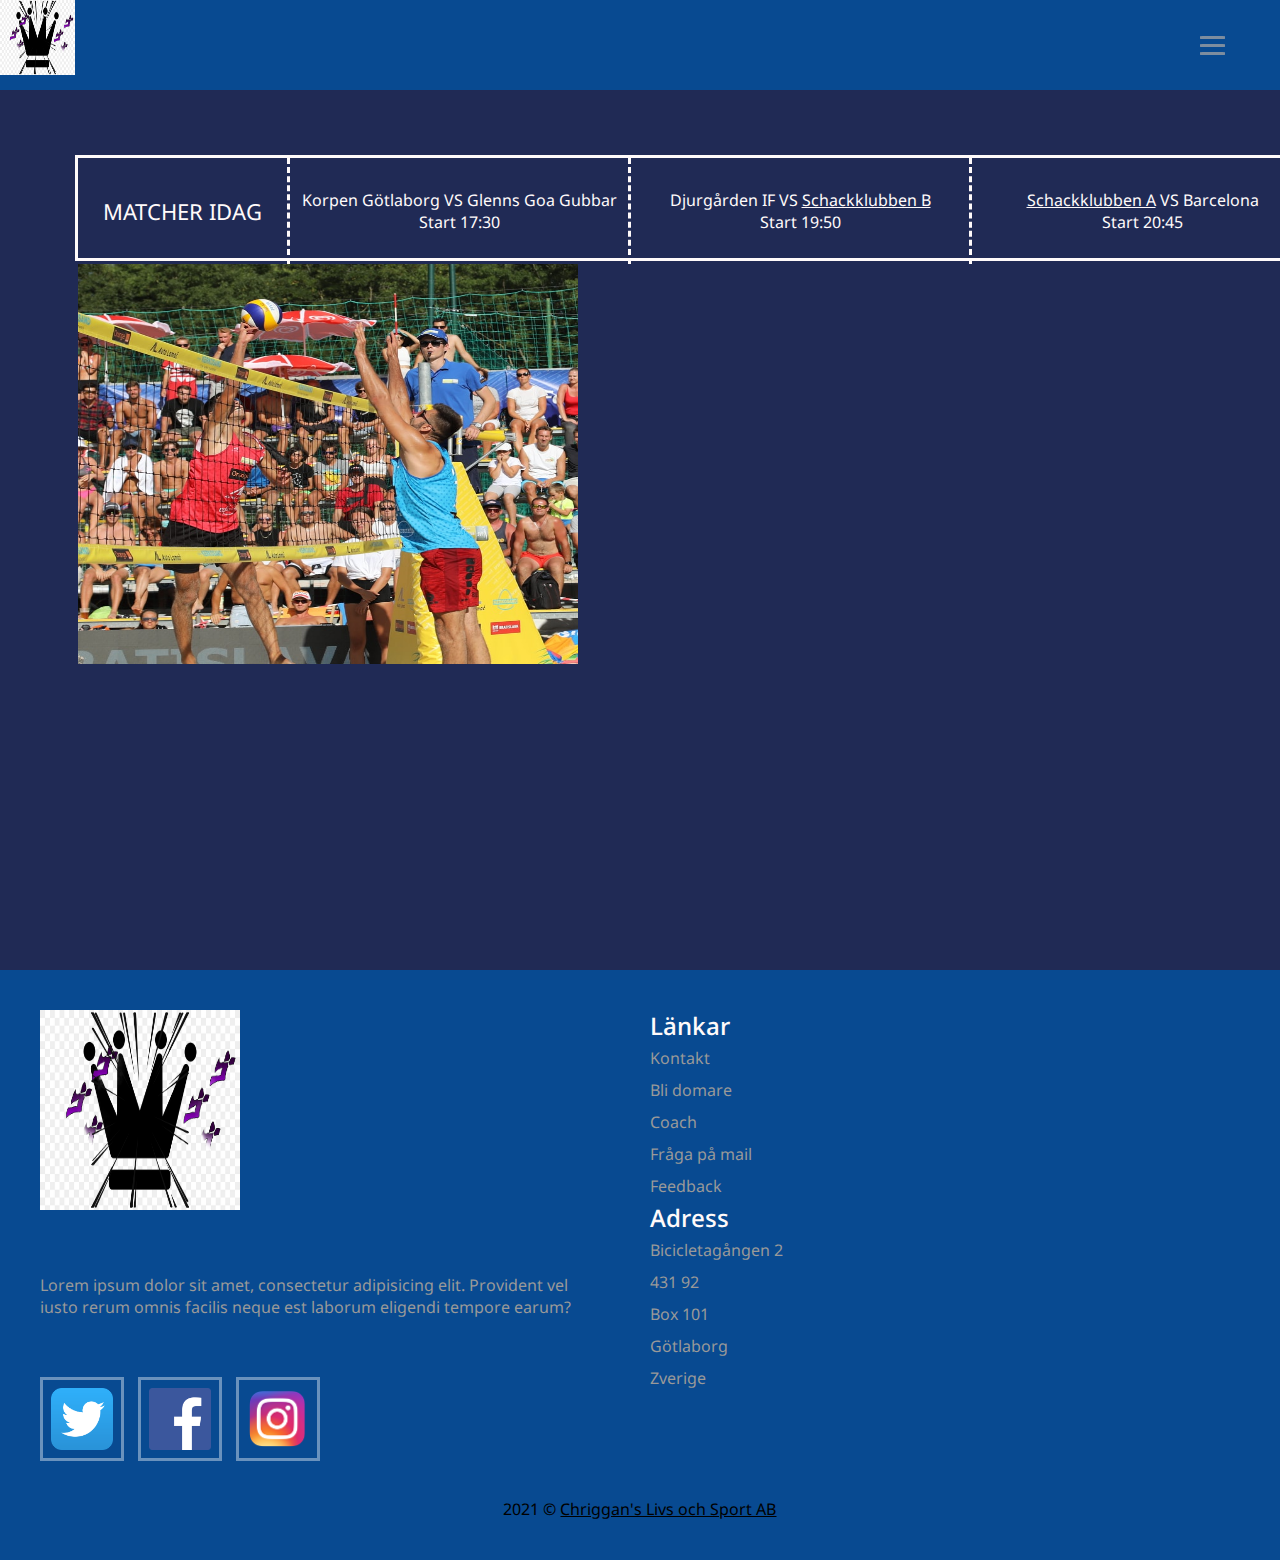
==== index.html @ c54f1f02 "En av de sista pusharna, lite kvar unfinished, men bättre med progress än inget" ====
<!--todo-->

<!DOCTYPE html>
<html lang="en">

<head>
    <meta charset="UTF-8">
    <meta http-equiv="X-UA-Compatible" content="IE=edge">
    <meta name="viewport" content="width=device-width, initial-scale=1.0">
    <link rel="shortcut icon" href="img/logo_schackklubben.png" type="image/x-icon">
    <link rel="stylesheet" href="css/style.css">
    <title>Schackklubben Volleyboll</title>
</head>

<body>

    <div class="gridwrapper-index">

        <header>
            <a href="index.html" alt="Schackklubbens logga"><img src="img/logo_schackklubben.png"></a>
        </header>

        <nav>

            <ul class="nav-links">
                <li><a href="apply.html">Ansök till Schackklubben</a></li>
                <li><a href="merch.html">Merchandise</a></li>
                <li><a href="supporter.html">Supporter</a></li>
                <li><a href="about.html">Om oss</a></li>
            </ul>

            <div class="burger">
                <div class="line-1"></div>
                <div class="line-2"></div>
                <div class="line-3"></div>
            </div>

        </nav>

        <main class="content-hero">
                <!-- Förbättringsförslag här är att kunna switcha "MATCHER IDAG" till "MATCH(ER) LIVE"-->
        
            <div class="div-splitter">
                
                <div class="livestatus">MATCHER IDAG</div>

            
                <div class="games" id="g1">
                    <p>Korpen Götlaborg VS Glenns Goa Gubbar</p>
                    <p>Start 17:30</p>
                </div>

                <div class="games" id="g2">
                    <p>Djurgården IF VS <u>Schackklubben B</u></p>
                    <p>Start 19:50</p>
                </div>

                <div class="games" id="g3">
                    <p><u>Schackklubben A</u> VS Barcelona</p>
                    <p>Start 20:45</p>
                </div>

                <div>
                    <img src="img/volleyball-picture.jpg" alt="">
                </div>

            </div>

            <div>
                <h1>Schackklubben - Real Madrid 3-0</h1>
                <h2 class="coach-comment"><a href="#">Andersson om segern</a></h2>
            </div>

        </main>

        <footer>

            <div class="footer-left">
                <img src="img/logo_schackklubben.png" alt="Bild på logga">
                <p>Lorem ipsum dolor sit amet, consectetur adipisicing elit. Provident vel iusto rerum omnis facilis
                    neque est laborum eligendi tempore earum?</p>
                <div class="socials">
                    <a href="#"><img src="img/twitter-logo.png" alt="Bildlänk till organisationens twitter"
                            class="fa fa-twitter"></a>
                    <a href="#"><img src="img/facebook-logo.png" alt="Bildlänk till organisationens facebook"
                            class="fa fa-facebook"></a>
                    <a href="#"><img src="img/instagram-logo.png" alt="Bildlänk till organisationens instagram"
                            class="fa fa-instagram"></a>
                </div>
            </div>

            <ul class="footer-right">
                <li>

                    <h2>Länkar</h2>

                    <ul class="box">
                        <li><a href="#">Kontakt</a></li>
                        <li><a href="#">Bli domare</a></li>
                        <li><a href="#">Coach</a></li>
                        <li><a href="#">Fråga på mail</a></li>
                        <li><a href="#">Feedback</a></li>
                    </ul>


                    <h2>Adress</h2>

                    <ul class="box">
                        <li><a href="#">Bicicletagången 2</a></li>
                        <li><a href="#">431 92</a></li>
                        <li><a href="#">Box 101</a></li>
                        <li><a href="#">Götlaborg</a></li>
                        <li><a href="#">Zverige</a></li>
                    </ul>
                </li>
            </ul>

            <div class="footer-bottom">
                <p>2021 &#169; <u>Chriggan's Livs och Sport AB</p></u>
            </div>

        </footer>

    </div>

    <script src="js/script.js"></script>

</body>

</html>
---- css/style.css ----
@import url('https://fonts.googleapis.com/css2?family=Noto+Sans&display=swap');

* {
    margin: 0;
    padding: 0;
    box-sizing: border-box;
    font-family: 'Noto Sans', sans-serif;
}

body{
    background: rgba(28, 38, 82, 0.979);
    z-index: 2;
    color: snow;
}


a {
    text-decoration: none;
    color: black;
}


ul {
    list-style: none;
}

li {
    list-style: none;
}

.supporter-info{
    padding-top: 50px;
    padding: 10px;
    margin: 10px;
    margin-left: 80px;
}

.supporter-info p{
    font-size: 14px;
}

main{
    grid-area: mn;
}

main img {
    width: 500px;
    height: 400px;
}

.gridwrapper-index {
    display: grid;
    height: 1560px;
    width: 100%;
    grid-template-columns: 1fr 1fr 1fr;
    grid-template-rows: 10vh 3fr 0.5fr;
    grid-template-areas: 
    "he nv nv"
    "mn mn mn"
    "fo fo fo"
    ;
}

.gridwrapper-apply {
    display: grid;
    height: 1660px;
    width: 100%;
    grid-template-columns: 1fr 3fr 1fr;
    grid-template-rows: 10vh 3fr 0.5fr;
    grid-template-areas: 
    "he nv nv"
    "mn mn mn"
    "fo fo fo"
    ;
}

.gridwrapper-supporter {
    display: grid;
    height: 1800px;
    width: 100%;
    grid-template-columns: 1fr 1.5fr 312px;
    grid-template-rows: 10vh 3fr 3fr 1fr;
    grid-template-areas: 
    "he nv nv"
    "mn se as"
    "mn se as"
    "fo fo fo"
    ;
}

.gridwrapper-merch {
    display: grid;
    height: 1790px;
    width: 100%;
    grid-template-columns: 1fr 3fr 1fr;
    grid-template-rows: 10vh 2fr 0.5fr;
    grid-template-areas: 
    "he nv nv"
    "at at at"
    "fo fo fo"
    ;
}

.gridwrapper-about {
    display: grid;
    height: 1300px;
    width: 100%;
    grid-template-columns: 1fr 3fr;
    grid-template-rows: 10vh 3fr 1fr;
    grid-template-areas: 
    "he nv nv"
    "se se se"
    "fo fo fo"
    ;
}

header {
    background: #084a91;
    grid-area: he;
}

header a img{
    display: flex;
    justify-content: center;
    align-items: center;
    width: 75px;
    height: 75px;
    top: 150px;
}

nav {
    background: #084a91;
    grid-area: nv;
    display: flex;
    justify-content: flex-end;
    align-items: center;
    height: 10vh;
}

section {
    grid-area: se;
}

aside {
    background: goldenrod;
    grid-area: as;

}


article { 
    background: rgba(0, 191, 255, 0.226);
    grid-area: at;
}

footer {
    background: #084a91;
    grid-area: fo;
    padding: 40px;
    display: flex;
    flex-flow: row wrap;
}

footer > *{
    flex: 1 100%;
}

.footer-left {
    margin-right: 1.25em;
    margin-bottom: 2em;
}

.footer-left > *{
    color: #999;
}

.footer-left img{
    height: 200px; 
    width: 200px;
}

.footer-left p{
    padding: 10%;
    padding-left: 0;
}

.footer-left .fa{
    width: 84px;
    height: 84px;
    border-style: solid;
    border-color: rgba(255, 255, 255, 0.4);
    padding: 8px;
}

#section-split{
    display: grid;
    grid-template-columns: 1.5fr 3fr;
    grid-template-rows: 1fr;
    grid-template-areas: 
    "cp cs"
    ;
}

.content-primary img{
    width: 400px;
    height: 300px;
}

.content-primary-about{
    margin: 30px;
    margin-right: 100px;
    grid-area: cp;
}

.content-primary-about > p{
    margin-top: 12px;
}



.content-secondary-about{
    margin: 30px;
    grid-area: cs;
}

.content-secondary-about img {
    margin: 30px 1em;
    padding-left: -1em;
    width: 500px;
    height: 281px;
}

.content-secondary-about > p{
    margin-top: 12px;
}

.content-secondary{
    display: flex;
    flex-direction: column;
    margin-left: 15px;
    background: rgb(45, 99, 199);
    right: 720px;
    align-items: center;
    justify-content: space-around;
    text-align: center;
    font-weight: bold;
}

.content-secondary img{
    width: 220px;
    height: 220px;
}


.box a {
    color: #999;
}

footer li{
    line-height: 2em;
}

.socials a{
    display: inline-block;
    margin-right: 10px;
}

.at-wrapper{
    display: grid;
    margin: 50px 100px;
    grid-template-columns: 1fr 1fr 1fr;
    grid-template-rows: 1fr 1fr;
    grid-template-areas: 
    "m1 m2 m3"
    "m4 m5 m6"
    ;
    
}

.merch-product img{
    width: 200px;
    height: 200px;
}

.merch-product{
    display: flex;
    justify-content: space-around;
    align-items: center;
    text-align: center;
}

.mp1{
    grid-area: m1;
}

.mp2{
    grid-area: m2;
}

.mp3{
    grid-area: m3;
}

.mp4{
    grid-area: m4;
}

.mp5{
    grid-area: m5;
}

.mp6{
    grid-area: m6;
}

.footer-links a{
    color: #101001;
}

.footer-right li h2{
    font-weight: 525;
    padding-left: 0;
}

.footer-bottom{
    text-align: center;
    color: black;
    padding-bottom: 0;
}

footer ul{
    padding-left: 0;
}

.footer-right{
    flex: 1 0;
    flex: row wrap;
}

.footer-right > *{
    flex: 2 0px;
}

.footer-left{
    flex: 1 0px;
}








@media screen and (max-width: 768px) {


/* Fyll i mobilspecifik design här */

    .footer-right{
        flex: 1 0;
    }

    .footer-left{
        flex: 1 0px;
    }

    .footer-right > *{
        flex: 2 0px;
    }

    .supporter-info{
        margin-left: 20px;
    }

    .gridwrapper-supporter {
        display: grid;
        height: 1750px;
        width: 100%;
        grid-template-columns: 1fr 2fr;
        grid-template-rows: 10vh 3fr 3fr 1fr;
        grid-template-areas: 
        "he nv"
        "mn mn"
        "se se"
        "as as"
        "fo fo"
        ;
    }

    .gridwrapper-merch {
        display: grid;
        height: 1780px;
        width: 100%;
        grid-template-columns: 2fr 2fr;
        grid-template-rows: 10vh 3fr 0.5fr;
        grid-template-areas: 
        "he nv"
        "at at"
        "fo fo"
        ;
    }

    .gridwrapper-index {
        display: grid;
        height: 1780px;
        width: 100%;
        grid-template-columns: 2fr 2fr;
        grid-template-rows: 10vh 3fr 0.5fr;
        grid-template-areas: 
        "he nv"
        "mn mn"
        "fo fo"
        ;
    }

    .livestatus{
        width: 128px;
        height: 64px;
    }

    .gridwrapper-about {
        display: grid;
        height: 1300px;
        width: 100%;
        grid-template-columns: 1fr 3fr;
        grid-template-rows: 10vh 3fr 1fr;
        grid-template-areas: 
        "he nv"
        "se se"
        "fo fo"
        ;
    }

    .div-splitter{
        display: flex;
        flex-direction: column;
        border-style: solid;
        width: 212px;
        height: 500px;
        grid-template-columns: 106px;
        grid-template-rows: 212px 1fr 1fr 1fr;
        grid-template-areas: 
        "lv"
        "g1"
        "g2"
        "g3"
        ;
    }

    .games{
        display: block;
    }

    #section-split{
        display: grid;
        grid-template-columns: 1fr;
        grid-template-rows: 1.5 3fr;
        grid-template-areas: 
        "cp"
        "cs"
        ;
    }
    
    

    
    .at-wrapper{
        display: grid;
        margin: 12px 20px;
        grid-template-columns: 1fr 1fr 1fr;
        grid-template-rows: 1fr 1fr;
        grid-template-areas: 
        "m1 m2"
        "m3 m4"
        "m5 m6"
        ;
    }

    .nav-links {
        text-align: center;
    }
        
    .nav-links > * > *{
        font-size: 48px;
    }

    .merch-product img{
        width: 130px;
        height: 130px;
    }

    .content-secondary{
        margin-left: 0;
        padding-top: 30px;
    }

    .content-secondary img{
        width: 150px;
        height: 150px;
    }

    .content-secondary-about img{
        width: 300px;
        height: 175px;
    }
    

}


/* För burger */

.nav-active {
    transform: translateY(100vh);
}

.nav-links {
    display: flex;
    flex-direction: column;
    height: 100vh;
    width: 100%;
    position: fixed;
    right: 0px;
    top: -100vh;
    justify-content: space-around;
    align-items: center;
    transition: all 0.375s;
    border-style: solid;
    background-color: rgba(43, 43, 39, 0.89);
}

.nav-links > * > *{
    color: rgba(189, 188, 178, 0.87);
    text-decoration: none;
    font-size: 48px;
    letter-spacing: 0.4px;
    font-weight: bold;
}

.nav-links a:hover {
    background-color: rgb(13, 29, 34);
    color: rgba(14, 155, 61, 0.849);
    text-decoration: none;   
}

.burger{
    margin-right: 50px;
}

.burger:hover{
    cursor: pointer;
}

.burger div {
    background-color: rgba(172, 168, 165, 0.712);
    height: 3px;
    width: 25px;
    margin: 5px;
    border-radius: 10%;
    transition: all 0.75s;
}

.toggle .line-1 {
    transform: rotate(-45deg) translate(-5px, 6px);
}

.toggle .line-2 {
    opacity: 0;
}

.toggle .line-3 {
    transform: rotate(45deg) translate(-5px, -6px);
}

/* burger klar */

.div-splitter{
    display: grid;
    border-style: solid;
    margin: 2.5em 50px;
    width: 1241px;
    height: 106px;
    grid-template-columns: 212px 1fr 1fr 1fr;
    grid-template-rows: 106px;
    grid-template-areas: 
    "lv g1 g2 g3"
    ;
    
}

.livestatus{
    display: flex;
    font-size: 22px;
    width: 212px;
    height: 106px;
    text-align: center;
    align-items: center;
    justify-content: center;
    border-right-style: dashed;
    grid-area: lv;
}

.games{
    display: flex;
    flex-direction: column;
    font-size: 16px;
    text-align: center;
    align-items: center;
    justify-content: center;
    border-right-style: dashed;
}

#g1{
    grid-area: g1;
}

#g2{
    grid-area: g2;
}

#g3{
    border-right-style: none;
    grid-area: g3;
}

.content-hero{
    display: grid;
    padding: 25px 0;
    margin: 0 25px;
    width: 100%;
    height: 800px;
    grid-template-columns: 4fr 1fr;
    grid-template-rows: 1fr 2fr 1fr 1fr;
    grid-template-areas: 
    "lv gm"
    "mn mn"
    "st st"
    ;

}

.coach-comment{
    padding: 12px 25px;
    border-style: dotted;
}

.coach-comment:hover{
    background-color:rgba(14, 155, 61, 0.849);
    color:  rgb(13, 29, 34);
    cursor: pointer;
}



.bordered{
    border-style: solid;
    font-size: 24px;
    font-weight: bold;
    padding: 50px 20px;
    margin-top: 80px;
}
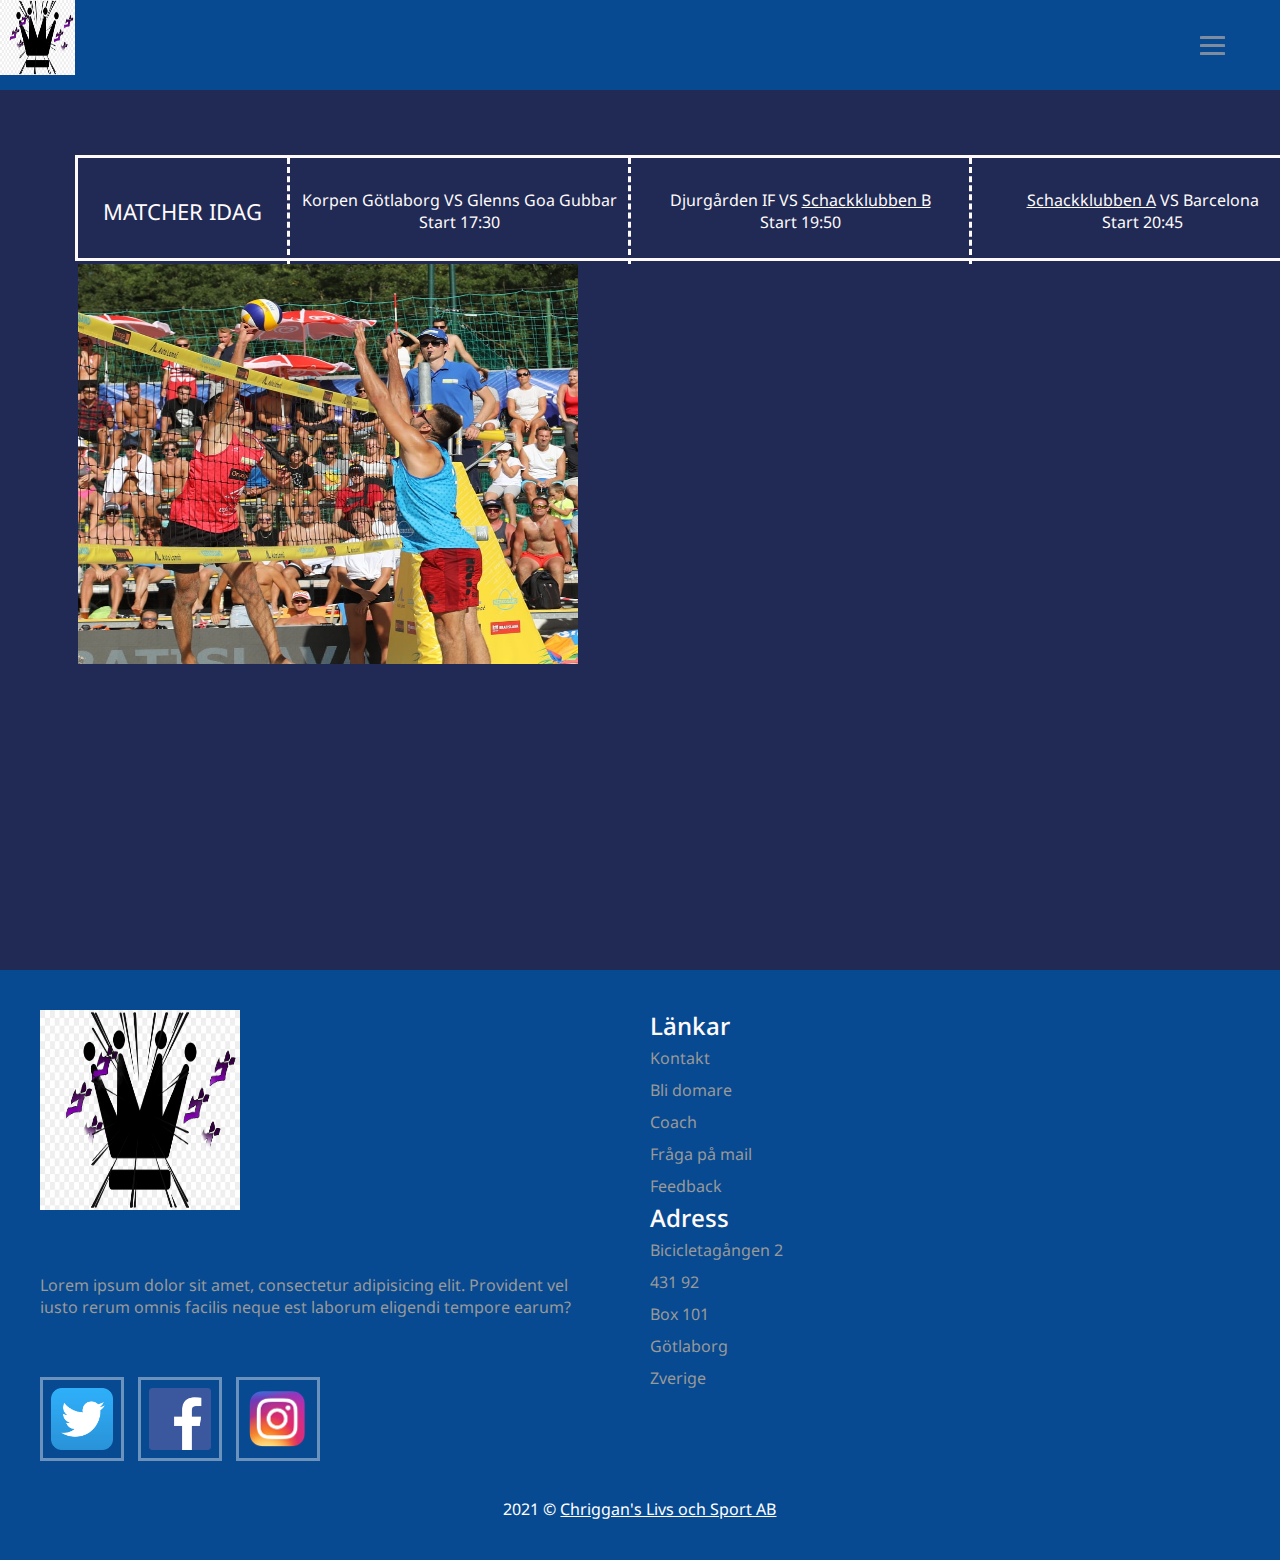
==== commit 8db4ff7f: "en push med småfix" ====
--- a/index.html
+++ b/index.html
@@ -17,7 +17,7 @@
     <div class="gridwrapper-index">
 
         <header>
-            <a href="index.html" alt="Schackklubbens logga"><img src="img/logo_schackklubben.png"></a>
+            <a href="index.html"><img src="img/logo_schackklubben.png" alt="Schackklubbens logga"></a>
         </header>
 
         <nav>
--- a/css/style.css
+++ b/css/style.css
@@ -48,6 +48,17 @@
     height: 400px;
 }
 
+.applybox {
+    color: rgba(255, 255, 255, 0.8);
+    margin: 50px;
+    margin-top: -80px;
+}
+
+.applybox:hover {
+    background-color: rgb(13, 29, 34);
+    color: rgba(123, 255, 71, 0.849);
+}
+
 .gridwrapper-index {
     display: grid;
     height: 1560px;
@@ -70,6 +81,7 @@
     grid-template-areas: 
     "he nv nv"
     "mn mn mn"
+    "se se se"
     "fo fo fo"
     ;
 }
@@ -324,8 +336,12 @@
 
 .footer-bottom{
     text-align: center;
-    color: black;
+    color: white;
     padding-bottom: 0;
+}
+
+.underline{
+    text-decoration: underline;
 }
 
 footer ul{
@@ -377,7 +393,7 @@
         display: grid;
         height: 1750px;
         width: 100%;
-        grid-template-columns: 1fr 2fr;
+        grid-template-columns: 2fr 2fr;
         grid-template-rows: 10vh 3fr 3fr 1fr;
         grid-template-areas: 
         "he nv"
@@ -413,6 +429,28 @@
         "fo fo"
         ;
     }
+
+    .gridwrapper-apply {
+        display: grid;
+        height: 1660px;
+        width: 100%;
+        grid-template-columns: 2fr 2fr;
+        grid-template-rows: 10vh 900px 250px 2fr;
+        grid-template-areas: 
+        "he nv"
+        "mn mn"
+        "se se"
+        "fo fo"
+        ;
+    }
+
+    .gridwrapper-apply main > img {
+
+        width: 192px;
+        height: 192px;
+
+    }
+    
 
     .livestatus{
         width: 128px;
@@ -655,8 +693,10 @@
 
 .bordered{
     border-style: solid;
+    border-radius: 40px;
     font-size: 24px;
     font-weight: bold;
     padding: 50px 20px;
     margin-top: 80px;
-}+}
+
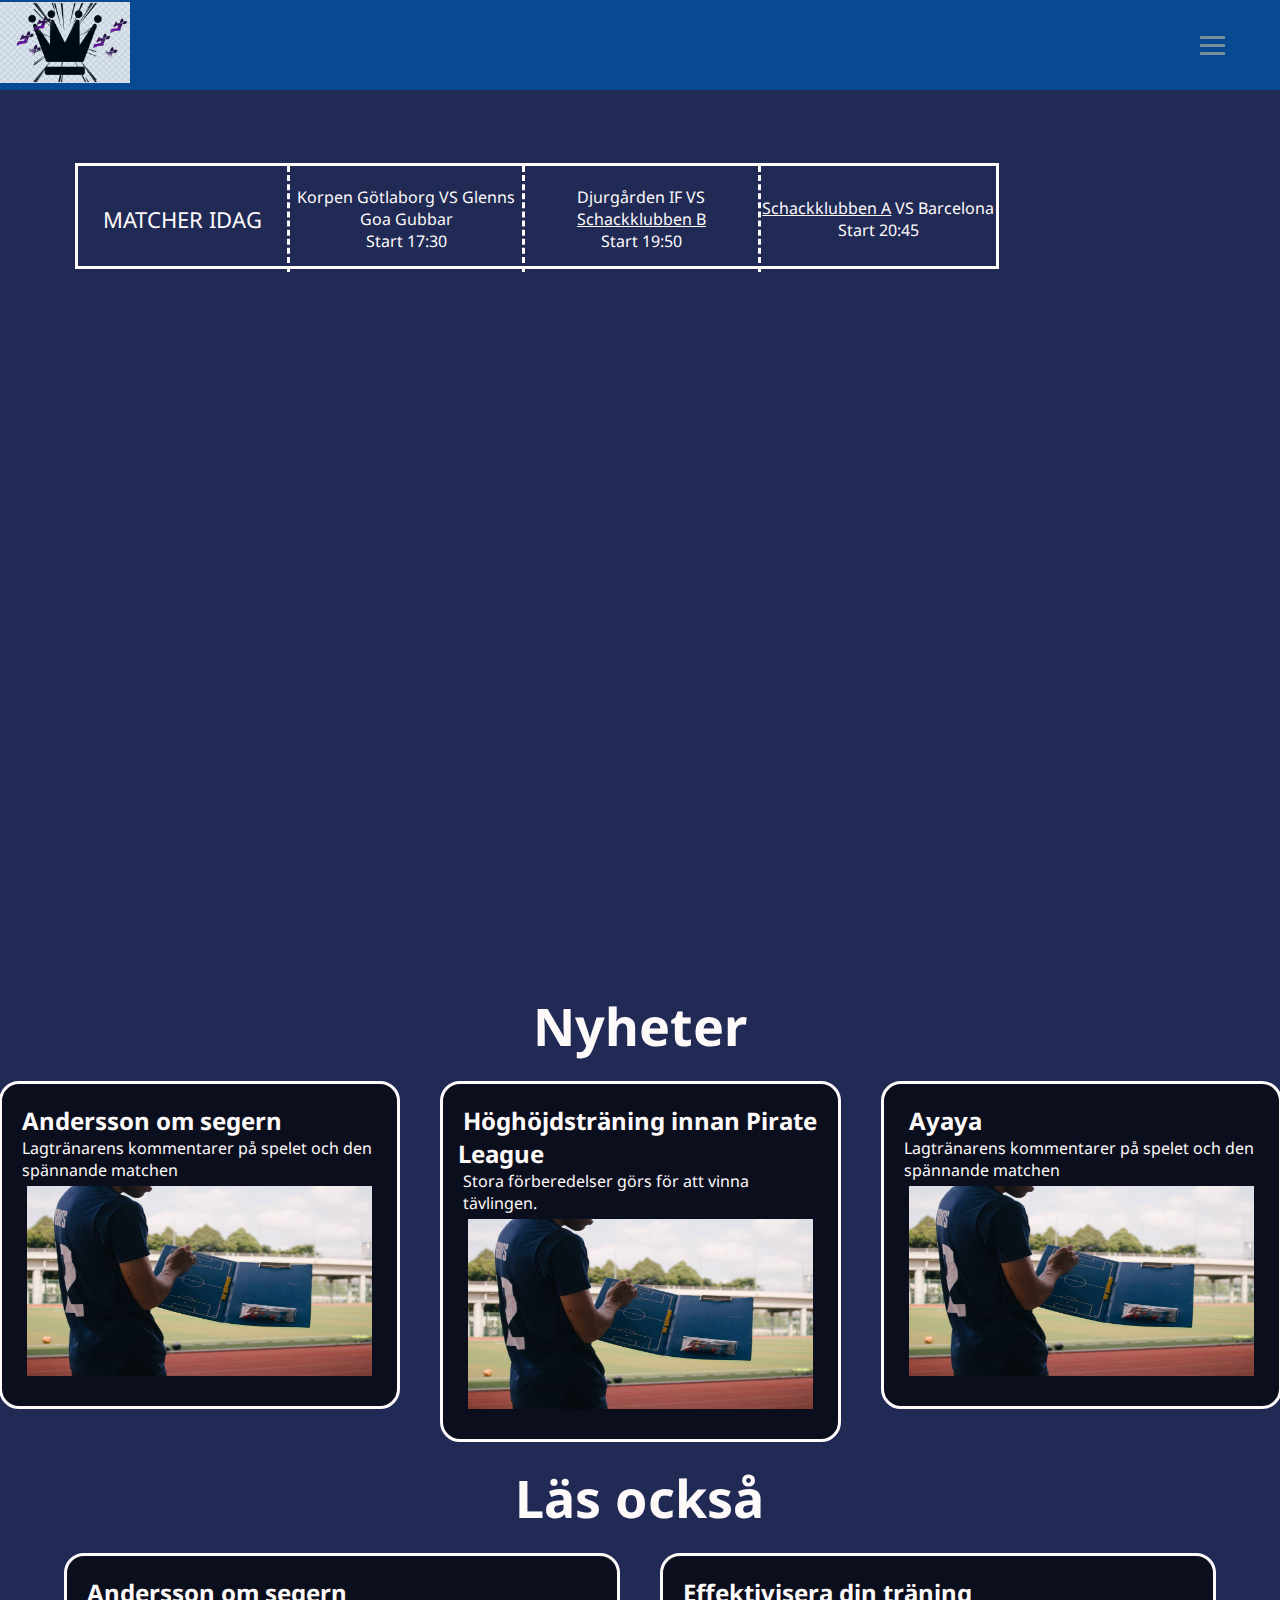
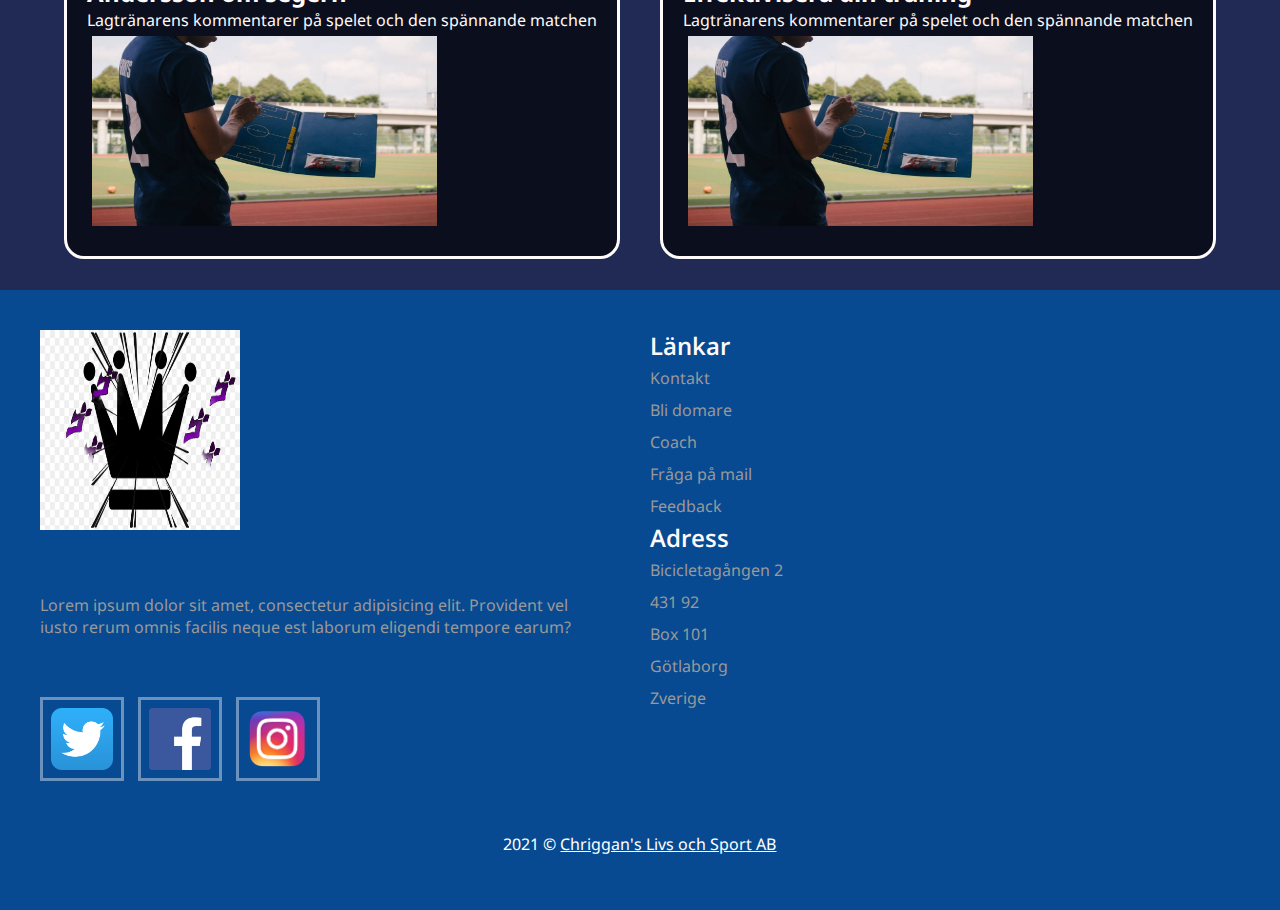
==== commit 6580d176: "uppdatering på index.html" ====
--- a/index.html
+++ b/index.html
@@ -60,32 +60,66 @@
                     <p>Start 20:45</p>
                 </div>
 
-                <div>
-                    <img src="img/volleyball-picture.jpg" alt="">
-                </div>
-
             </div>
-
-            <div>
-                <h1>Schackklubben - Real Madrid 3-0</h1>
-                <h2 class="coach-comment"><a href="#">Andersson om segern</a></h2>
-            </div>
+                
 
         </main>
+
+        <article class="art-hero">
+
+            <h1 class="art-title">Nyheter</h1>
+
+            <ol>
+                
+                <li>
+                    <div class="content-news">
+                        <h2><p><a href="#">Andersson om segern</a></h2>Lagtränarens kommentarer på spelet och den spännande matchen</p>
+                        <img src="/img/rsz_coach-pic.jpg" alt="Tränare Andersson intervjuas på bild">
+                    </div>
+                </li>
+                <li>
+                    <div class="content-news">
+                        <h2><p><a href="#">Höghöjdsträning innan Pirate League</a></h2>Stora förberedelser görs för att vinna tävlingen.</p>
+                        <img src="/img/rsz_coach-pic.jpg" alt="Tränare Andersson intervjuas på bild">
+                    </div>
+                </li>
+                <li>
+                    <div class="content-news">
+                        <h2><p><a href="#"></a>Ayaya</h2>Lagtränarens kommentarer på spelet och den spännande matchen</p>
+                        <img src="/img/rsz_coach-pic.jpg" alt="Tränare Andersson intervjuas på bild">
+                    </div>
+                </li>
+            </ol>
+
+            <h1 class="art-title">Läs också</h1>
+
+            <ol>
+                <li>
+                    <div class="content-news">
+                        <h2><p><a href="#">Andersson om segern</a></h2>Lagtränarens kommentarer på spelet och den spännande matchen</p>
+                        <img src="/img/rsz_coach-pic.jpg" alt="Tränare Andersson intervjuas på bild">
+                    </div>
+                </li>
+                <li>
+                    <div class="content-news">
+                        <h2><p><a href="#">Effektivisera din träning</a></h2>Lagtränarens kommentarer på spelet och den spännande matchen</p>
+                        <img src="/img/rsz_coach-pic.jpg" alt="Tränare Andersson intervjuas på bild">
+                    </div>
+                </li>
+            </ol>
+
+
+        </article>
 
         <footer>
 
             <div class="footer-left">
                 <img src="img/logo_schackklubben.png" alt="Bild på logga">
-                <p>Lorem ipsum dolor sit amet, consectetur adipisicing elit. Provident vel iusto rerum omnis facilis
-                    neque est laborum eligendi tempore earum?</p>
+                <p>Lorem ipsum dolor sit amet, consectetur adipisicing elit. Provident vel iusto rerum omnis facilis neque est laborum eligendi tempore earum?</p>
                 <div class="socials">
-                    <a href="#"><img src="img/twitter-logo.png" alt="Bildlänk till organisationens twitter"
-                            class="fa fa-twitter"></a>
-                    <a href="#"><img src="img/facebook-logo.png" alt="Bildlänk till organisationens facebook"
-                            class="fa fa-facebook"></a>
-                    <a href="#"><img src="img/instagram-logo.png" alt="Bildlänk till organisationens instagram"
-                            class="fa fa-instagram"></a>
+                    <a href="#"><img src="img/twitter-logo.png" alt="Bildlänk till organisationens twitter" class="fa fa-twitter"></a>
+                    <a href="#"><img src="img/facebook-logo.png" alt="Bildlänk till organisationens facebook" class="fa fa-facebook"></a>
+                    <a href="#"><img src="img/instagram-logo.png" alt="Bildlänk till organisationens instagram" class="fa fa-instagram"></a>
                 </div>
             </div>
 
--- a/css/style.css
+++ b/css/style.css
@@ -64,10 +64,11 @@
     height: 1560px;
     width: 100%;
     grid-template-columns: 1fr 1fr 1fr;
-    grid-template-rows: 10vh 3fr 0.5fr;
+    grid-template-rows: 10vh 900px 900px 620px;
     grid-template-areas: 
     "he nv nv"
     "mn mn mn"
+    "at at at"
     "fo fo fo"
     ;
 }
@@ -77,7 +78,7 @@
     height: 1660px;
     width: 100%;
     grid-template-columns: 1fr 3fr 1fr;
-    grid-template-rows: 10vh 3fr 0.5fr;
+    grid-template-rows: 10vh 3fr 620px;
     grid-template-areas: 
     "he nv nv"
     "mn mn mn"
@@ -90,12 +91,13 @@
     display: grid;
     height: 1800px;
     width: 100%;
-    grid-template-columns: 1fr 1.5fr 312px;
-    grid-template-rows: 10vh 3fr 3fr 1fr;
+    grid-template-columns: 1fr 1.5fr 1fr;
+    grid-template-rows: 10vh 3fr 3fr 312px 620px;
     grid-template-areas: 
     "he nv nv"
-    "mn se as"
-    "mn se as"
+    "mn mn se"
+    "mn mn se"
+    "as as as"
     "fo fo fo"
     ;
 }
@@ -105,7 +107,7 @@
     height: 1790px;
     width: 100%;
     grid-template-columns: 1fr 3fr 1fr;
-    grid-template-rows: 10vh 2fr 0.5fr;
+    grid-template-rows: 10vh 2fr 620px;
     grid-template-areas: 
     "he nv nv"
     "at at at"
@@ -118,7 +120,7 @@
     height: 1300px;
     width: 100%;
     grid-template-columns: 1fr 3fr;
-    grid-template-rows: 10vh 3fr 1fr;
+    grid-template-rows: 10vh 3fr 620px;
     grid-template-areas: 
     "he nv nv"
     "se se se"
@@ -129,15 +131,15 @@
 header {
     background: #084a91;
     grid-area: he;
+    display: flex;
+    justify-content: flex-start;
+    align-items: center;
 }
 
 header a img{
-    display: flex;
-    justify-content: center;
-    align-items: center;
-    width: 75px;
-    height: 75px;
-    top: 150px;
+    width: auto;
+    height: 9vh;
+    opacity: 0.85;
 }
 
 nav {
@@ -161,7 +163,6 @@
 
 
 article { 
-    background: rgba(0, 191, 255, 0.226);
     grid-area: at;
 }
 
@@ -248,7 +249,7 @@
 
 .content-secondary{
     display: flex;
-    flex-direction: column;
+    flex-direction: row;
     margin-left: 15px;
     background: rgb(45, 99, 199);
     right: 720px;
@@ -278,6 +279,7 @@
 }
 
 .at-wrapper{
+    background: rgba(0, 191, 255, 0.226);
     display: grid;
     margin: 50px 100px;
     grid-template-columns: 1fr 1fr 1fr;
@@ -330,7 +332,7 @@
 }
 
 .footer-right li h2{
-    font-weight: 525;
+    font-weight: 550;
     padding-left: 0;
 }
 
@@ -343,6 +345,8 @@
 .underline{
     text-decoration: underline;
 }
+
+
 
 footer ul{
     padding-left: 0;
@@ -453,6 +457,7 @@
     
 
     .livestatus{
+        display: flex;
         width: 128px;
         height: 64px;
     }
@@ -476,8 +481,8 @@
         border-style: solid;
         width: 212px;
         height: 500px;
-        grid-template-columns: 106px;
-        grid-template-rows: 212px 1fr 1fr 1fr;
+        grid-template-columns: 212px 1fr 1fr 1fr;
+        grid-template-rows: 106px;
         grid-template-areas: 
         "lv"
         "g1"
@@ -616,8 +621,8 @@
 .div-splitter{
     display: grid;
     border-style: solid;
-    margin: 2.5em 50px;
-    width: 1241px;
+    margin: 3em 50px;
+    width: auto;
     height: 106px;
     grid-template-columns: 212px 1fr 1fr 1fr;
     grid-template-rows: 106px;
@@ -630,8 +635,6 @@
 .livestatus{
     display: flex;
     font-size: 22px;
-    width: 212px;
-    height: 106px;
     text-align: center;
     align-items: center;
     justify-content: center;
@@ -671,25 +674,50 @@
     grid-template-columns: 4fr 1fr;
     grid-template-rows: 1fr 2fr 1fr 1fr;
     grid-template-areas: 
-    "lv gm"
+    "lv lv"
     "mn mn"
     "st st"
     ;
 
 }
-
-.coach-comment{
-    padding: 12px 25px;
-    border-style: dotted;
-}
-
-.coach-comment:hover{
-    background-color:rgba(14, 155, 61, 0.849);
-    color:  rgb(13, 29, 34);
+.content-news{    
+    background-color: rgba(0, 0, 0, 0.65);
+    color: snow;
+    border: 3px solid;
+    position: relative;
+    width: auto;
+    padding: 20px;
+    align-items: center;
+    display: inline-block;
+    margin: 20px;
+    border-radius: 20px;
+}
+
+.content-news a{
+    padding: 12px 5px; 
+    color: snow;
+    border-color: snow;
+}
+
+.content-news img{
+    height: 200px;
+    width: 355px;
+    padding: 5px;
+}
+
+.content-news:hover{
+    text-decoration: underline;
     cursor: pointer;
 }
 
-
+.content-news h2 {
+    margin-left: -5px;
+}
+
+.art-title{
+    text-align: center;
+    font-size: 52px;
+}
 
 .bordered{
     border-style: solid;
@@ -700,3 +728,8 @@
     margin-top: 80px;
 }
 
+.art-hero ol{
+    display: flex;
+    flex: row wrap;
+    justify-content: center;
+}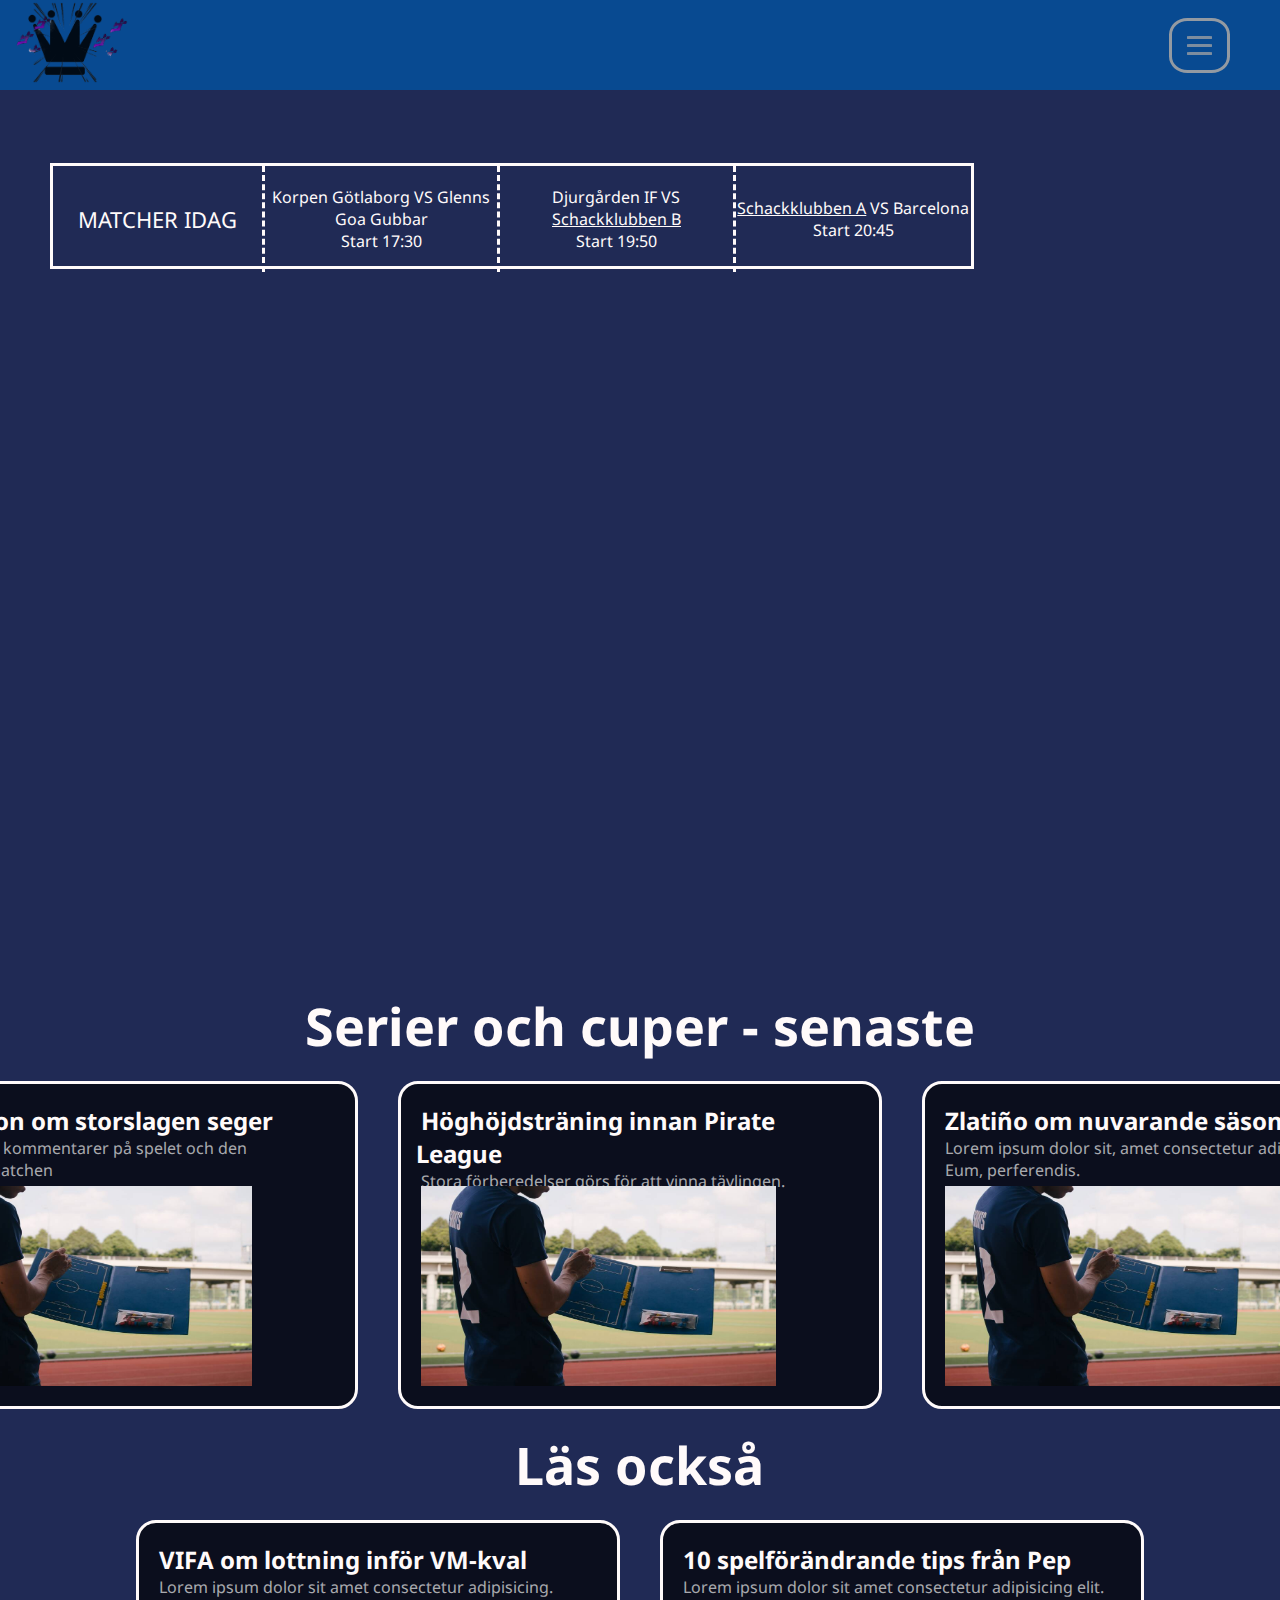
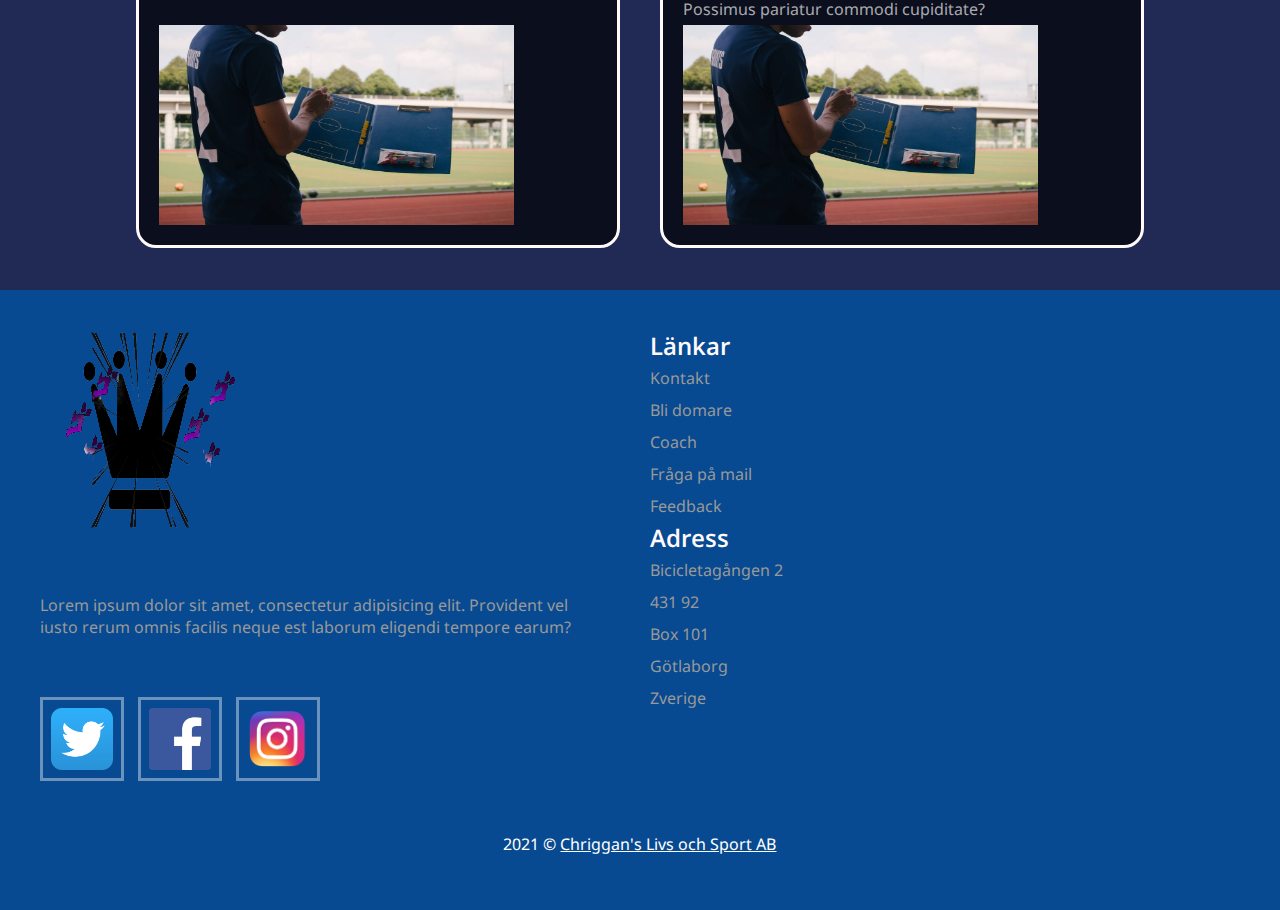
==== commit 641a152a: "Gjorde nya justeringar på index för bilderna inuti notiserna och att burgern är position: fixed; med" ====
--- a/index.html
+++ b/index.html
@@ -7,7 +7,7 @@
     <meta charset="UTF-8">
     <meta http-equiv="X-UA-Compatible" content="IE=edge">
     <meta name="viewport" content="width=device-width, initial-scale=1.0">
-    <link rel="shortcut icon" href="img/logo_schackklubben.png" type="image/x-icon">
+    <link rel="shortcut icon" href="/img/logo_schackklubben.png" type="image/x-icon">
     <link rel="stylesheet" href="css/style.css">
     <title>Schackklubben Volleyboll</title>
 </head>
@@ -67,46 +67,46 @@
 
         <article class="art-hero">
 
-            <h1 class="art-title">Nyheter</h1>
+            <h1 class="art-title">Serier och cuper - senaste</h1>
 
-            <ol>
+            <ul>
                 
                 <li>
                     <div class="content-news">
-                        <h2><p><a href="#">Andersson om segern</a></h2>Lagtränarens kommentarer på spelet och den spännande matchen</p>
-                        <img src="/img/rsz_coach-pic.jpg" alt="Tränare Andersson intervjuas på bild">
+                        <h2><a href="#">Andersson om storslagen seger</a></h2><p>Lagtränarens kommentarer på spelet och den spännande matchen</p>
+                        <img class="art-preview" src="/img/rsz_coach-pic.jpg" alt="Tränare Andersson intervjuas på bild">
                     </div>
                 </li>
                 <li>
                     <div class="content-news">
-                        <h2><p><a href="#">Höghöjdsträning innan Pirate League</a></h2>Stora förberedelser görs för att vinna tävlingen.</p>
-                        <img src="/img/rsz_coach-pic.jpg" alt="Tränare Andersson intervjuas på bild">
+                        <h2><a href="#">Höghöjdsträning innan Pirate League</a></h2><p>Stora förberedelser görs för att vinna tävlingen.</p>
+                        <img class="art-preview" src="/img/rsz_coach-pic.jpg" alt="Tränare Andersson intervjuas på bild">
                     </div>
                 </li>
                 <li>
                     <div class="content-news">
-                        <h2><p><a href="#"></a>Ayaya</h2>Lagtränarens kommentarer på spelet och den spännande matchen</p>
-                        <img src="/img/rsz_coach-pic.jpg" alt="Tränare Andersson intervjuas på bild">
+                        <h2><a href="#">Zlatiño om nuvarande säsongen</a></h2><p>Lorem ipsum dolor sit, amet consectetur adipisicing elit. Eum, perferendis.</p>
+                        <img class="art-preview" src="/img/rsz_coach-pic.jpg" alt="Tränare Andersson intervjuas på bild">
                     </div>
                 </li>
-            </ol>
+            </ul>
 
             <h1 class="art-title">Läs också</h1>
 
-            <ol>
+            <ul>
                 <li>
                     <div class="content-news">
-                        <h2><p><a href="#">Andersson om segern</a></h2>Lagtränarens kommentarer på spelet och den spännande matchen</p>
-                        <img src="/img/rsz_coach-pic.jpg" alt="Tränare Andersson intervjuas på bild">
+                        <h2><a href="#">VIFA om lottning inför VM-kval</a></h2><p>Lorem ipsum dolor sit amet consectetur adipisicing.</p>
+                        <img class="art-preview" src="/img/rsz_coach-pic.jpg" alt="Tränare Andersson intervjuas på bild">
                     </div>
                 </li>
                 <li>
                     <div class="content-news">
-                        <h2><p><a href="#">Effektivisera din träning</a></h2>Lagtränarens kommentarer på spelet och den spännande matchen</p>
-                        <img src="/img/rsz_coach-pic.jpg" alt="Tränare Andersson intervjuas på bild">
+                        <h2><a href="#">10 spelförändrande tips från Pep</a></h2><p>Lorem ipsum dolor sit amet consectetur adipisicing elit. Possimus pariatur commodi cupiditate?</p>
+                        <img class="art-preview" src="/img/rsz_coach-pic.jpg" alt="Tränare Andersson intervjuas på bild">
                     </div>
                 </li>
-            </ol>
+            </ul>
 
 
         </article>
--- a/css/style.css
+++ b/css/style.css
@@ -28,13 +28,6 @@
     list-style: none;
 }
 
-.supporter-info{
-    padding-top: 50px;
-    padding: 10px;
-    margin: 10px;
-    margin-left: 80px;
-}
-
 .supporter-info p{
     font-size: 14px;
 }
@@ -50,8 +43,6 @@
 
 .applybox {
     color: rgba(255, 255, 255, 0.8);
-    margin: 50px;
-    margin-top: -80px;
 }
 
 .applybox:hover {
@@ -143,6 +134,7 @@
 }
 
 nav {
+    z-index: 100;
     background: #084a91;
     grid-area: nv;
     display: flex;
@@ -588,7 +580,12 @@
 }
 
 .burger{
+    position: fixed;
     margin-right: 50px;
+    border: 3px solid;
+    border-radius: 30%;
+    border-color: rgba(172, 168, 165, 0.85);
+    padding: 10px;
 }
 
 .burger:hover{
@@ -668,7 +665,6 @@
 .content-hero{
     display: grid;
     padding: 25px 0;
-    margin: 0 25px;
     width: 100%;
     height: 800px;
     grid-template-columns: 4fr 1fr;
@@ -685,11 +681,12 @@
     color: snow;
     border: 3px solid;
     position: relative;
-    width: auto;
+    width: 484px;
+    height: 328px;
     padding: 20px;
+    margin: 20px;
     align-items: center;
     display: inline-block;
-    margin: 20px;
     border-radius: 20px;
 }
 
@@ -698,11 +695,15 @@
     color: snow;
     border-color: snow;
 }
-
-.content-news img{
+.content-news p{
+    color: rgba(240, 240, 240, 0.7);
+}
+
+.art-preview{
+    position: absolute;
+    bottom: 20px;
     height: 200px;
     width: 355px;
-    padding: 5px;
 }
 
 .content-news:hover{
@@ -728,8 +729,7 @@
     margin-top: 80px;
 }
 
-.art-hero ol{
-    display: flex;
-    flex: row wrap;
+.art-hero ul{
+    display: flex;
     justify-content: center;
 }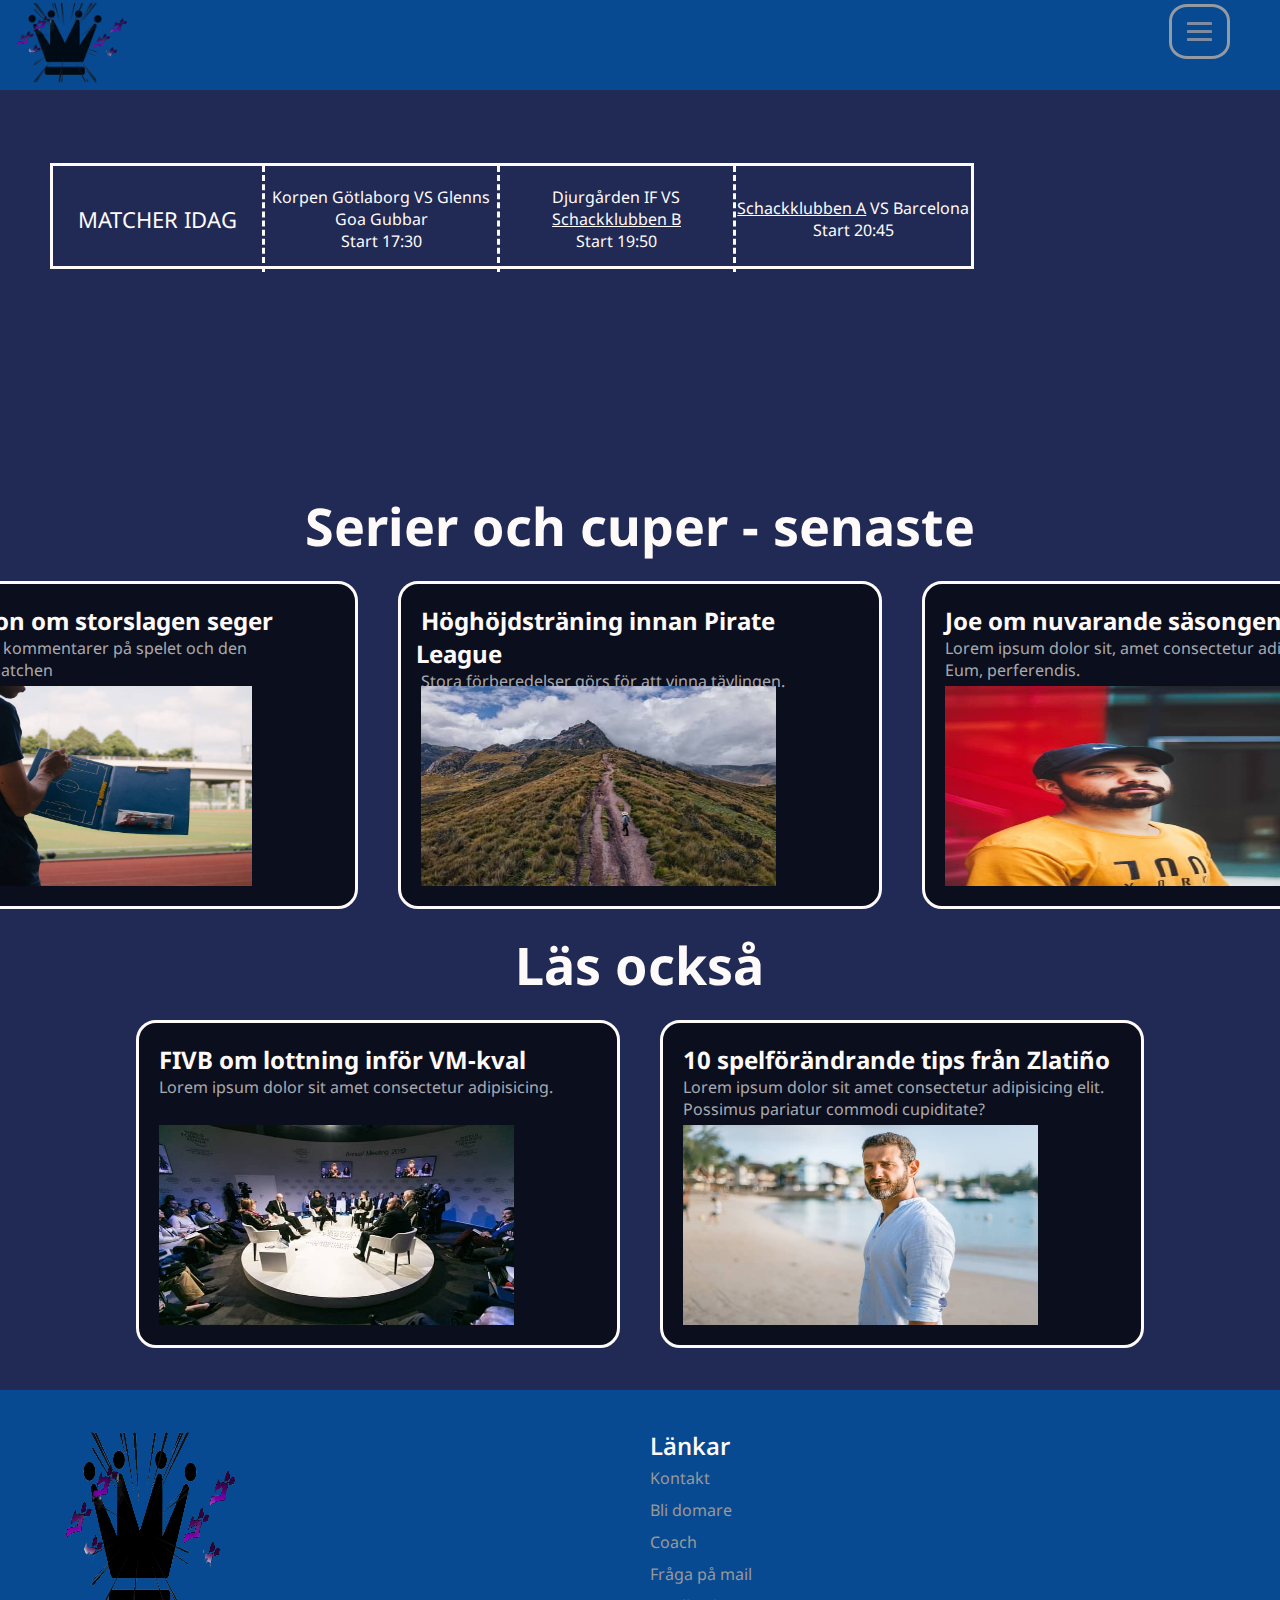
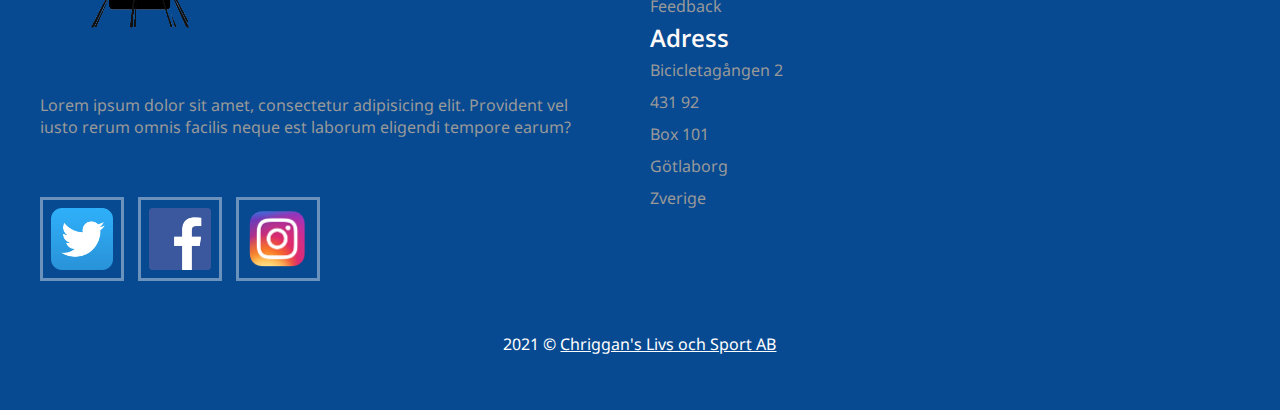
==== commit 5dcf7521: "lektionspush" ====
--- a/index.html
+++ b/index.html
@@ -80,13 +80,13 @@
                 <li>
                     <div class="content-news">
                         <h2><a href="#">Höghöjdsträning innan Pirate League</a></h2><p>Stora förberedelser görs för att vinna tävlingen.</p>
-                        <img class="art-preview" src="/img/rsz_coach-pic.jpg" alt="Tränare Andersson intervjuas på bild">
+                        <img class="art-preview" src="/img/mountain_range.jpg" alt="Tränare Andersson intervjuas på bild">
                     </div>
                 </li>
                 <li>
                     <div class="content-news">
-                        <h2><a href="#">Zlatiño om nuvarande säsongen</a></h2><p>Lorem ipsum dolor sit, amet consectetur adipisicing elit. Eum, perferendis.</p>
-                        <img class="art-preview" src="/img/rsz_coach-pic.jpg" alt="Tränare Andersson intervjuas på bild">
+                        <h2><a href="#">Joe om nuvarande säsongen</a></h2><p>Lorem ipsum dolor sit, amet consectetur adipisicing elit. Eum, perferendis.</p>
+                        <img class="art-preview" src="/img/portrait.jpg" alt="Tränare Andersson intervjuas på bild">
                     </div>
                 </li>
             </ul>
@@ -96,14 +96,14 @@
             <ul>
                 <li>
                     <div class="content-news">
-                        <h2><a href="#">VIFA om lottning inför VM-kval</a></h2><p>Lorem ipsum dolor sit amet consectetur adipisicing.</p>
-                        <img class="art-preview" src="/img/rsz_coach-pic.jpg" alt="Tränare Andersson intervjuas på bild">
+                        <h2><a href="#">FIVB om lottning inför VM-kval</a></h2><p>Lorem ipsum dolor sit amet consectetur adipisicing.</p>
+                        <img class="art-preview" src="/img/conference_meeting.jpg" alt="Tränare Andersson intervjuas på bild">
                     </div>
                 </li>
                 <li>
                     <div class="content-news">
-                        <h2><a href="#">10 spelförändrande tips från Pep</a></h2><p>Lorem ipsum dolor sit amet consectetur adipisicing elit. Possimus pariatur commodi cupiditate?</p>
-                        <img class="art-preview" src="/img/rsz_coach-pic.jpg" alt="Tränare Andersson intervjuas på bild">
+                        <h2><a href="#">10 spelförändrande tips från Zlatiño</a></h2><p>Lorem ipsum dolor sit amet consectetur adipisicing elit. Possimus pariatur commodi cupiditate?</p>
+                        <img class="art-preview" src="/img/experienced_player.jpg" alt="Tränare Andersson intervjuas på bild">
                     </div>
                 </li>
             </ul>
--- a/css/style.css
+++ b/css/style.css
@@ -41,6 +41,11 @@
     height: 400px;
 }
 
+.policies{
+    margin-left: 10%;
+    list-style-type: circle;
+}
+
 .applybox {
     color: rgba(255, 255, 255, 0.8);
 }
@@ -55,7 +60,7 @@
     height: 1560px;
     width: 100%;
     grid-template-columns: 1fr 1fr 1fr;
-    grid-template-rows: 10vh 900px 900px 620px;
+    grid-template-rows: 10vh 400px 900px 620px;
     grid-template-areas: 
     "he nv nv"
     "mn mn mn"
@@ -582,6 +587,7 @@
 .burger{
     position: fixed;
     margin-right: 50px;
+    top: 4px;
     border: 3px solid;
     border-radius: 30%;
     border-color: rgba(172, 168, 165, 0.85);
@@ -590,6 +596,7 @@
 
 .burger:hover{
     cursor: pointer;
+    background-color: rgb(15, 184, 0);
 }
 
 .burger div {
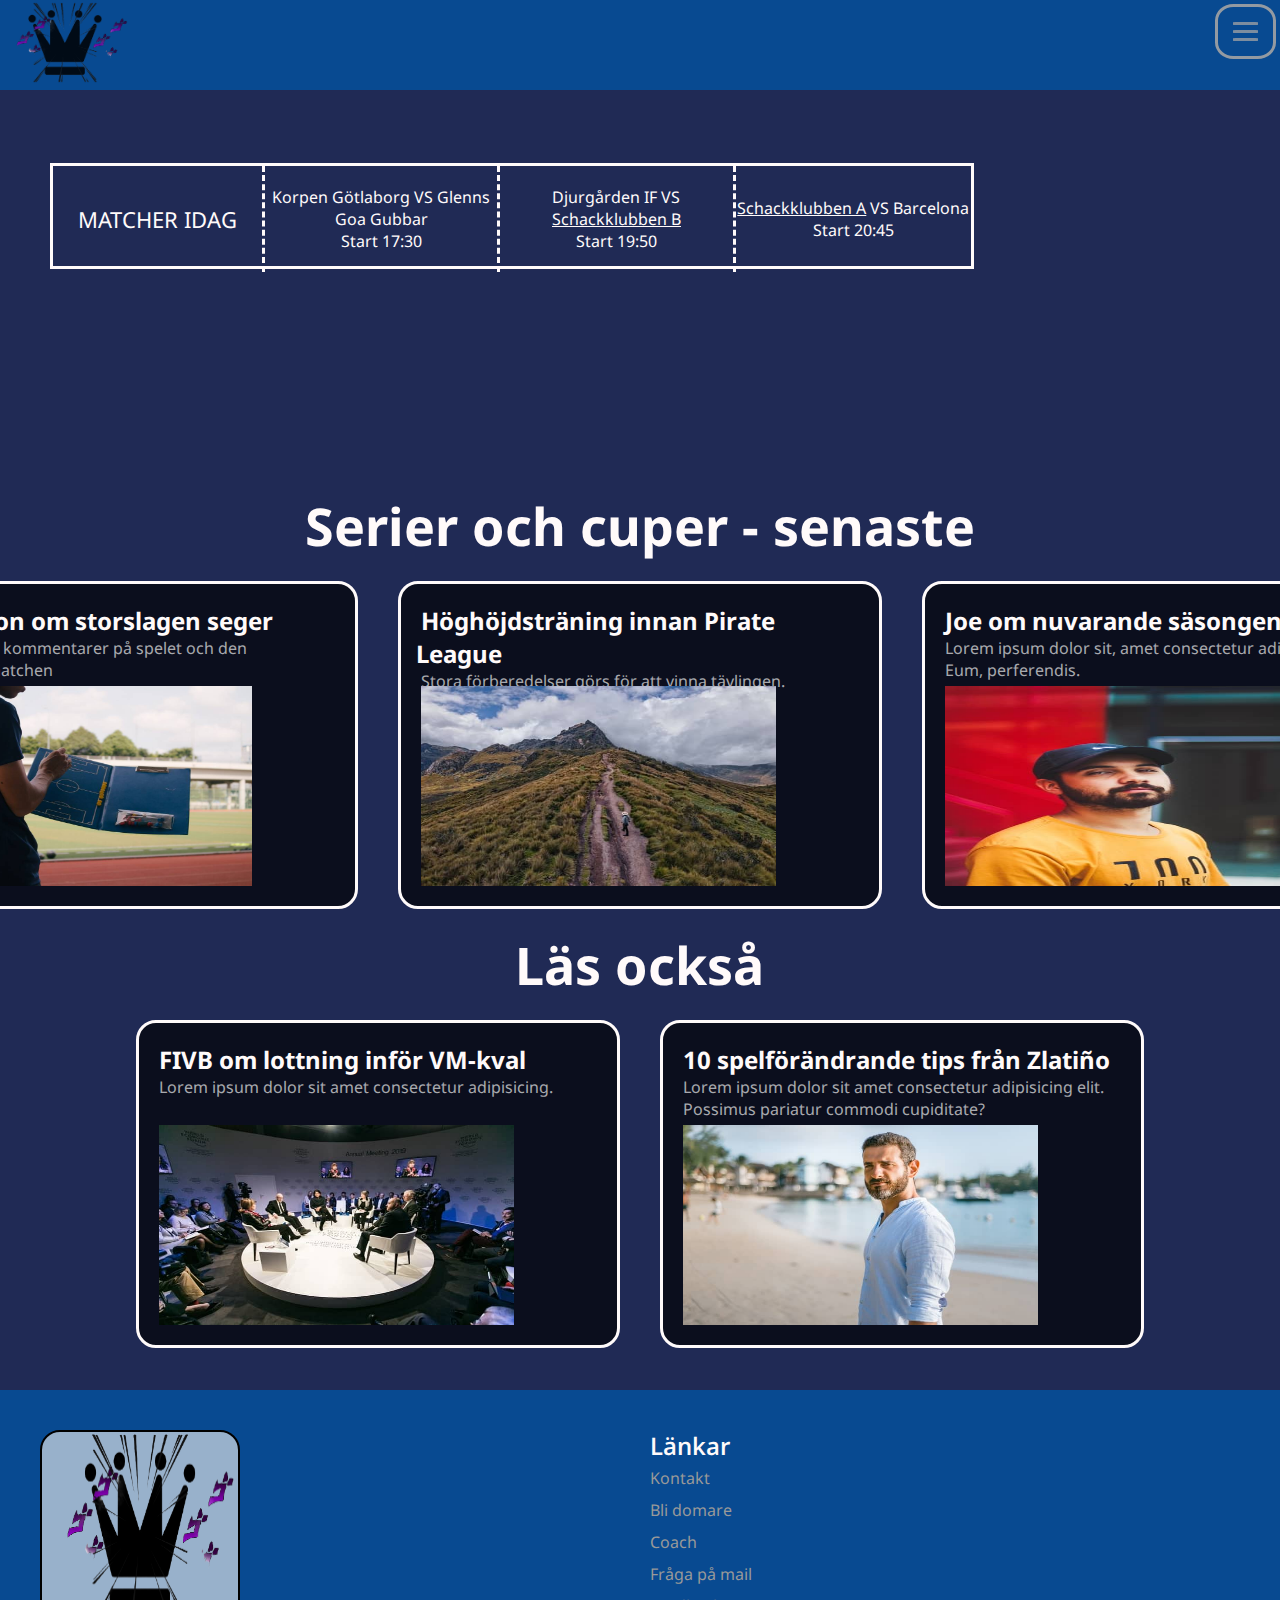
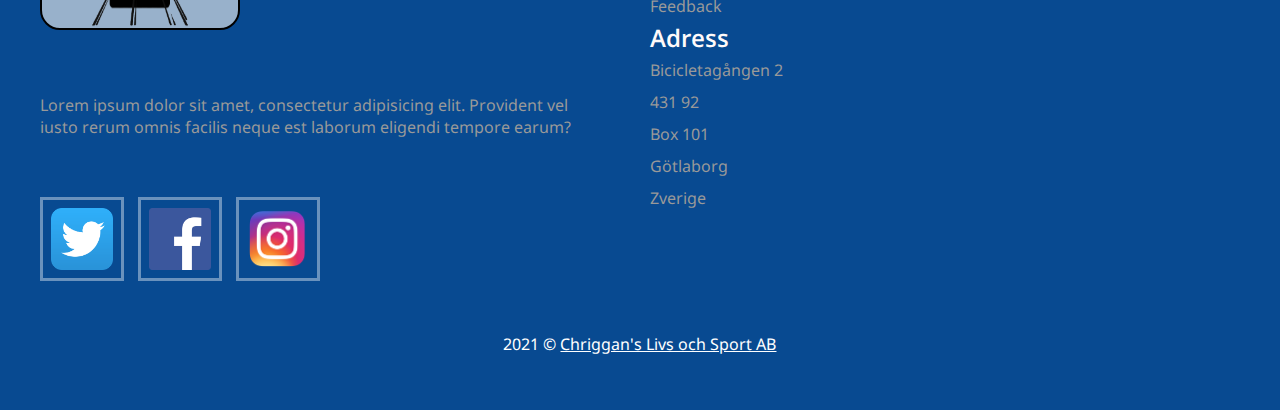
==== commit 8f8ce67f: "bilder tillades, och flera uppdateringar närmare komplett" ====
--- a/index.html
+++ b/index.html
@@ -23,6 +23,7 @@
         <nav>
 
             <ul class="nav-links">
+                <li><a href="index.html">Startsida</a></li>
                 <li><a href="apply.html">Ansök till Schackklubben</a></li>
                 <li><a href="merch.html">Merchandise</a></li>
                 <li><a href="supporter.html">Supporter</a></li>
--- a/css/style.css
+++ b/css/style.css
@@ -29,7 +29,7 @@
 }
 
 .supporter-info p{
-    font-size: 14px;
+    font-size: 16px;
 }
 
 main{
@@ -37,25 +37,105 @@
 }
 
 main img {
-    width: 500px;
-    height: 400px;
-}
-
-.policies{
-    margin-left: 10%;
-    list-style-type: circle;
-}
-
-.applybox {
+    width: 35%;
+    height: auto;
+}
+
+.policies li{
+    margin-left: 25px;
+    list-style-type: decimal;
+}
+
+
+#apply-offer{
+    display: flex;
+    justify-content: center;
+    font-size: 61px;
+}
+
+.applybox{
     color: rgba(255, 255, 255, 0.8);
+    display: flex;
+    justify-content: center;
+    align-items: center;
+    width: 50%;
+    height: 33%;
+    margin: auto;
 }
 
 .applybox:hover {
     background-color: rgb(13, 29, 34);
     color: rgba(123, 255, 71, 0.849);
-}
-
-.gridwrapper-index {
+    text-decoration: underline;
+}
+
+section > .applybox {
+    font-size: 50px;
+}
+
+#img1{
+    grid-area: img1;
+}
+
+#img2{
+    grid-area: img2;
+}
+
+#img3{
+    grid-area: img3;
+}
+
+.main_applywrapper{
+    display: grid;
+    max-height: min-content;
+    margin-bottom: 40px;
+    width: 100%;
+    grid-template-columns: 1fr 1fr;
+    grid-template-rows: 1fr 1fr 1fr;
+    grid-template-areas: 
+    "des1 img1"
+    "des2 img2"
+    "des3 img3"
+    ;
+}
+
+.main_applywrapper img{
+    width: 500px;
+    height: 333px;
+    padding: 12px;
+    margin: 2px;
+    border-style: solid;
+    border-radius: 10%;
+}
+
+#desc1{
+    grid-area: des1;
+}
+
+#desc2{
+    grid-area: des2;
+}
+
+#desc3{
+    grid-area: des3;
+}
+
+.main_applywrapper > div {
+    margin: 10px;
+}
+
+.description{
+    border-style: dashed;
+    font-size: 20px;
+    padding: 10px;
+}
+
+.description li{
+    margin-left: 22px;
+    list-style-type: decimal;
+}
+
+.gridwrapper-index{
     display: grid;
     height: 1560px;
     width: 100%;
@@ -73,7 +153,7 @@
     display: grid;
     height: 1660px;
     width: 100%;
-    grid-template-columns: 1fr 3fr 1fr;
+    grid-template-columns: 1fr 1fr 1fr;
     grid-template-rows: 10vh 3fr 620px;
     grid-template-areas: 
     "he nv nv"
@@ -87,7 +167,7 @@
     display: grid;
     height: 1800px;
     width: 100%;
-    grid-template-columns: 1fr 1.5fr 1fr;
+    grid-template-columns: 1fr 1fr 1fr;
     grid-template-rows: 10vh 3fr 3fr 312px 620px;
     grid-template-areas: 
     "he nv nv"
@@ -98,14 +178,24 @@
     ;
 }
 
+#header-merch{
+    grid-area: hm;
+    margin-bottom: -40px;
+    background-color: rgba(28, 62, 82, 0.5);
+    display: flex;
+    justify-content: center;
+    text-decoration: 3px underline dashed;
+}
+
 .gridwrapper-merch {
     display: grid;
     height: 1790px;
     width: 100%;
-    grid-template-columns: 1fr 3fr 1fr;
-    grid-template-rows: 10vh 2fr 620px;
+    grid-template-columns: 1fr 1fr 1fr;
+    grid-template-rows: 10vh 60px 2fr 620px;
     grid-template-areas: 
     "he nv nv"
+    "hm hm hm"
     "at at at"
     "fo fo fo"
     ;
@@ -115,7 +205,7 @@
     display: grid;
     height: 1300px;
     width: 100%;
-    grid-template-columns: 1fr 3fr;
+    grid-template-columns: 1fr 1fr 1fr;
     grid-template-rows: 10vh 3fr 620px;
     grid-template-areas: 
     "he nv nv"
@@ -247,18 +337,19 @@
 .content-secondary{
     display: flex;
     flex-direction: row;
-    margin-left: 15px;
     background: rgb(45, 99, 199);
     right: 720px;
     align-items: center;
     justify-content: space-around;
     text-align: center;
     font-weight: bold;
+
 }
 
 .content-secondary img{
     width: 220px;
     height: 220px;
+    border-radius: 20%;
 }
 
 
@@ -268,6 +359,12 @@
 
 footer li{
     line-height: 2em;
+}
+
+div.footer-left > img{
+    border: 2px solid black;
+    border-radius: 10%;
+    background-color: rgba(238, 238, 238, 0.63);
 }
 
 .socials a{
@@ -291,11 +388,16 @@
 .merch-product img{
     width: 200px;
     height: 200px;
+    border: solid black;
+    padding: 10px;
+    background-color: rgba(136, 136, 136, 0.692);
+    border-radius: 15%;
+    margin-top: 10px;
 }
 
 .merch-product{
     display: flex;
-    justify-content: space-around;
+    justify-content: space-evenly;
     align-items: center;
     text-align: center;
 }
@@ -341,9 +443,20 @@
 
 .underline{
     text-decoration: underline;
-}
-
-
+    
+}
+
+#section-split > div.content-secondary-about > p:nth-child(8) > span > a:nth-child(1){
+    color: darkslategray;
+}
+
+#section-split > div.content-secondary-about > p:nth-child(8) > span > a:nth-child(1):hover{
+    background-color: rgba(200, 200, 200, 0.6);
+}
+
+#section-split > div.content-secondary-about > p:nth-child(8) > span > a:nth-child(1):visited{
+    color: rgb(255, 238, 0);    
+}
 
 footer ul{
     padding-left: 0;
@@ -410,12 +523,18 @@
         height: 1780px;
         width: 100%;
         grid-template-columns: 2fr 2fr;
-        grid-template-rows: 10vh 3fr 0.5fr;
+        grid-template-rows: 10vh 40px 3fr 0.5fr;
         grid-template-areas: 
         "he nv"
+        "hm hm"
         "at at"
         "fo fo"
         ;
+    }
+
+    #header-merch .art-title{
+        font-size: 32px;
+        margin-bottom: 10px;
     }
 
     .gridwrapper-index {
@@ -423,10 +542,11 @@
         height: 1780px;
         width: 100%;
         grid-template-columns: 2fr 2fr;
-        grid-template-rows: 10vh 3fr 0.5fr;
+        grid-template-rows: 10vh 1fr 3fr 0.5fr;
         grid-template-areas: 
         "he nv"
         "mn mn"
+        "at at"
         "fo fo"
         ;
     }
@@ -586,7 +706,7 @@
 
 .burger{
     position: fixed;
-    margin-right: 50px;
+    right: 4px;
     top: 4px;
     border: 3px solid;
     border-radius: 30%;
@@ -725,6 +845,7 @@
 .art-title{
     text-align: center;
     font-size: 52px;
+    z-index: 2;
 }
 
 .bordered{
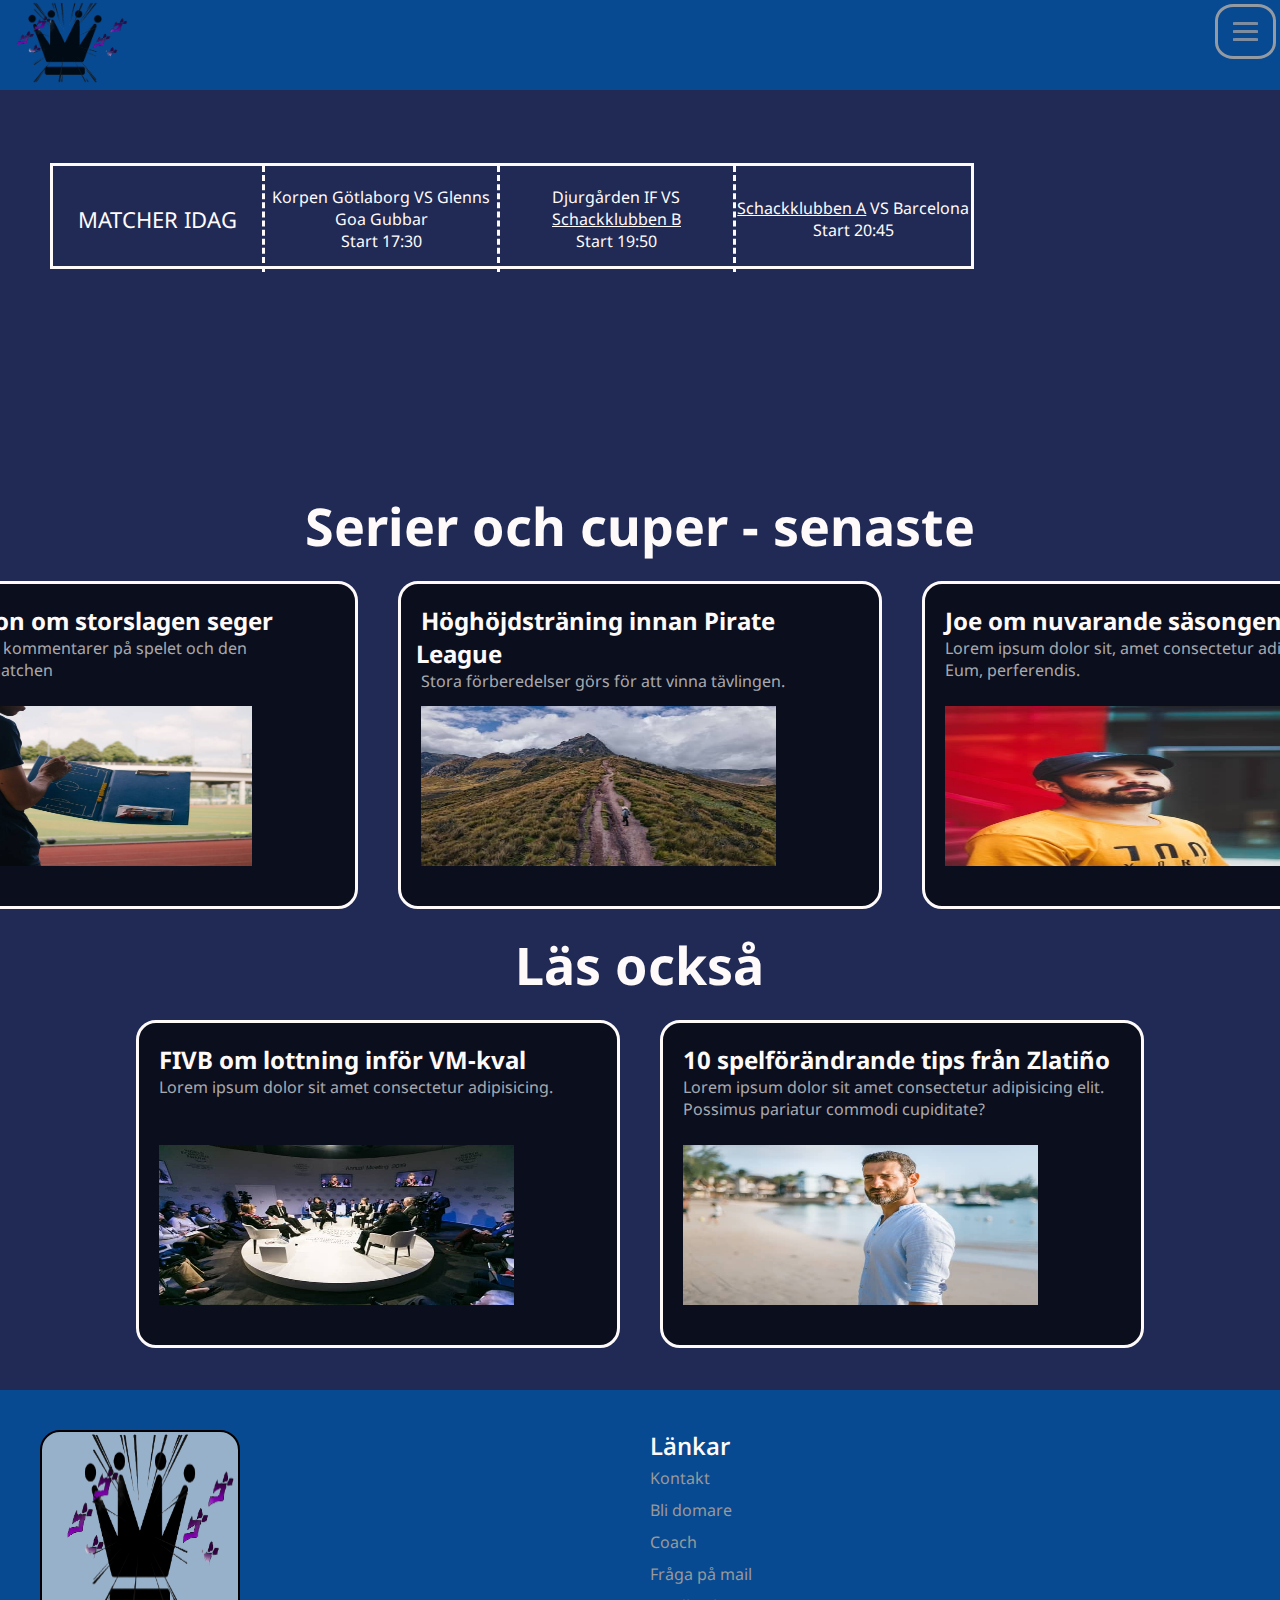
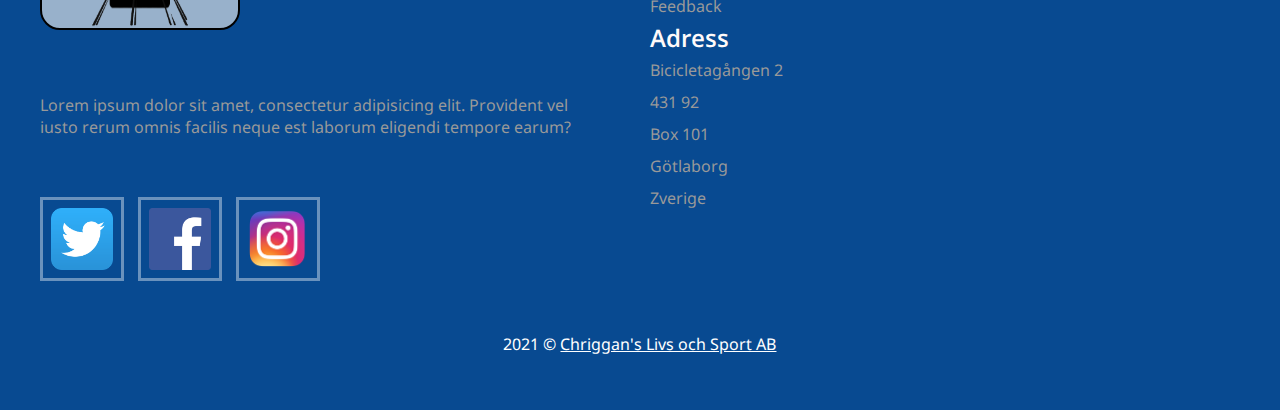
==== commit 9cad5015: "Ändringar som förbättrar mobilsidorna" ====
--- a/index.html
+++ b/index.html
@@ -43,8 +43,9 @@
         
             <div class="div-splitter">
                 
-                <div class="livestatus">MATCHER IDAG</div>
-
+                <div class="livestatus">
+                    MATCHER IDAG
+                </div>
             
                 <div class="games" id="g1">
                     <p>Korpen Götlaborg VS Glenns Goa Gubbar</p>
@@ -52,12 +53,12 @@
                 </div>
 
                 <div class="games" id="g2">
-                    <p>Djurgården IF VS <u>Schackklubben B</u></p>
+                    <p>Djurgården IF VS <span class="underline">Schackklubben B</span></p>
                     <p>Start 19:50</p>
                 </div>
 
                 <div class="games" id="g3">
-                    <p><u>Schackklubben A</u> VS Barcelona</p>
+                    <p><span class="underline">Schackklubben A</span> VS Barcelona</p>
                     <p>Start 20:45</p>
                 </div>
 
@@ -81,13 +82,13 @@
                 <li>
                     <div class="content-news">
                         <h2><a href="#">Höghöjdsträning innan Pirate League</a></h2><p>Stora förberedelser görs för att vinna tävlingen.</p>
-                        <img class="art-preview" src="/img/mountain_range.jpg" alt="Tränare Andersson intervjuas på bild">
+                        <img class="art-preview" src="/img/mountain_range.jpg" alt="Bergskedjan Anderna är träningsplatsen som förbereder landslaget">
                     </div>
                 </li>
                 <li>
                     <div class="content-news">
                         <h2><a href="#">Joe om nuvarande säsongen</a></h2><p>Lorem ipsum dolor sit, amet consectetur adipisicing elit. Eum, perferendis.</p>
-                        <img class="art-preview" src="/img/portrait.jpg" alt="Tränare Andersson intervjuas på bild">
+                        <img class="art-preview" src="/img/portrait.jpg" alt="Porträtt på Joe">
                     </div>
                 </li>
             </ul>
@@ -98,13 +99,13 @@
                 <li>
                     <div class="content-news">
                         <h2><a href="#">FIVB om lottning inför VM-kval</a></h2><p>Lorem ipsum dolor sit amet consectetur adipisicing.</p>
-                        <img class="art-preview" src="/img/conference_meeting.jpg" alt="Tränare Andersson intervjuas på bild">
+                        <img class="art-preview" src="/img/conference_meeting.jpg" alt="Foto i konferenssal">
                     </div>
                 </li>
                 <li>
                     <div class="content-news">
                         <h2><a href="#">10 spelförändrande tips från Zlatiño</a></h2><p>Lorem ipsum dolor sit amet consectetur adipisicing elit. Possimus pariatur commodi cupiditate?</p>
-                        <img class="art-preview" src="/img/experienced_player.jpg" alt="Tränare Andersson intervjuas på bild">
+                        <img class="art-preview" src="/img/experienced_player.jpg" alt="Porträtt på Zlatiño">
                     </div>
                 </li>
             </ul>
--- a/css/style.css
+++ b/css/style.css
@@ -19,13 +19,21 @@
     color: black;
 }
 
-
-ul {
-    list-style: none;
-}
-
 li {
     list-style: none;
+}
+
+.supporter-info{
+    margin: 10px 20px;
+}
+
+.supporter-info img{
+    width: 30vw;
+    height: 17vw;
+    border: 3px solid snow;
+    padding: 5px;
+    border-radius: 10%;
+    margin: 20px 0;
 }
 
 .supporter-info p{
@@ -46,10 +54,10 @@
     list-style-type: decimal;
 }
 
-
 #apply-offer{
     display: flex;
     justify-content: center;
+    text-align: center;
     font-size: 61px;
 }
 
@@ -61,6 +69,7 @@
     width: 50%;
     height: 33%;
     margin: auto;
+    text-align: center;
 }
 
 .applybox:hover {
@@ -87,7 +96,7 @@
 
 .main_applywrapper{
     display: grid;
-    max-height: min-content;
+    height: fit-content;
     margin-bottom: 40px;
     width: 100%;
     grid-template-columns: 1fr 1fr;
@@ -100,10 +109,10 @@
 }
 
 .main_applywrapper img{
-    width: 500px;
-    height: 333px;
+    width: 40vw;
+    height: 30vw;
     padding: 12px;
-    margin: 2px;
+    margin: auto;
     border-style: solid;
     border-radius: 10%;
 }
@@ -165,7 +174,7 @@
 
 .gridwrapper-supporter {
     display: grid;
-    height: 1800px;
+    height: fit-content;
     width: 100%;
     grid-template-columns: 1fr 1fr 1fr;
     grid-template-rows: 10vh 3fr 3fr 312px 620px;
@@ -184,7 +193,7 @@
     background-color: rgba(28, 62, 82, 0.5);
     display: flex;
     justify-content: center;
-    text-decoration: 3px underline dashed;
+    text-decoration: 3px underline;
 }
 
 .gridwrapper-merch {
@@ -316,6 +325,10 @@
     margin-top: 12px;
 }
 
+.supporter-info > h3{
+    margin-top: 10px;
+    margin-bottom: 5px;
+}
 
 
 .content-secondary-about{
@@ -323,11 +336,12 @@
     grid-area: cs;
 }
 
-.content-secondary-about img {
+.content-secondary-about img{
+    display: block;
     margin: 30px 1em;
-    padding-left: -1em;
-    width: 500px;
-    height: 281px;
+    margin-left: 0;
+    width: 25vw;
+    height: 14vw;
 }
 
 .content-secondary-about > p{
@@ -553,10 +567,10 @@
 
     .gridwrapper-apply {
         display: grid;
-        height: 1660px;
+        height: fit-content;
         width: 100%;
         grid-template-columns: 2fr 2fr;
-        grid-template-rows: 10vh 900px 250px 2fr;
+        grid-template-rows: 10vh min-content min-content 2fr;
         grid-template-areas: 
         "he nv"
         "mn mn"
@@ -565,11 +579,16 @@
         ;
     }
 
-    .gridwrapper-apply main > img {
-
-        width: 192px;
-        height: 192px;
-
+    #apply-offer{
+        font-size: 32px;
+    }
+
+    section > .applybox{
+        font-size: 24px;
+    }
+
+    .description{
+        font-size: 12px;
     }
     
 
@@ -831,6 +850,7 @@
     bottom: 20px;
     height: 200px;
     width: 355px;
+    padding: 20px 0;
 }
 
 .content-news:hover{
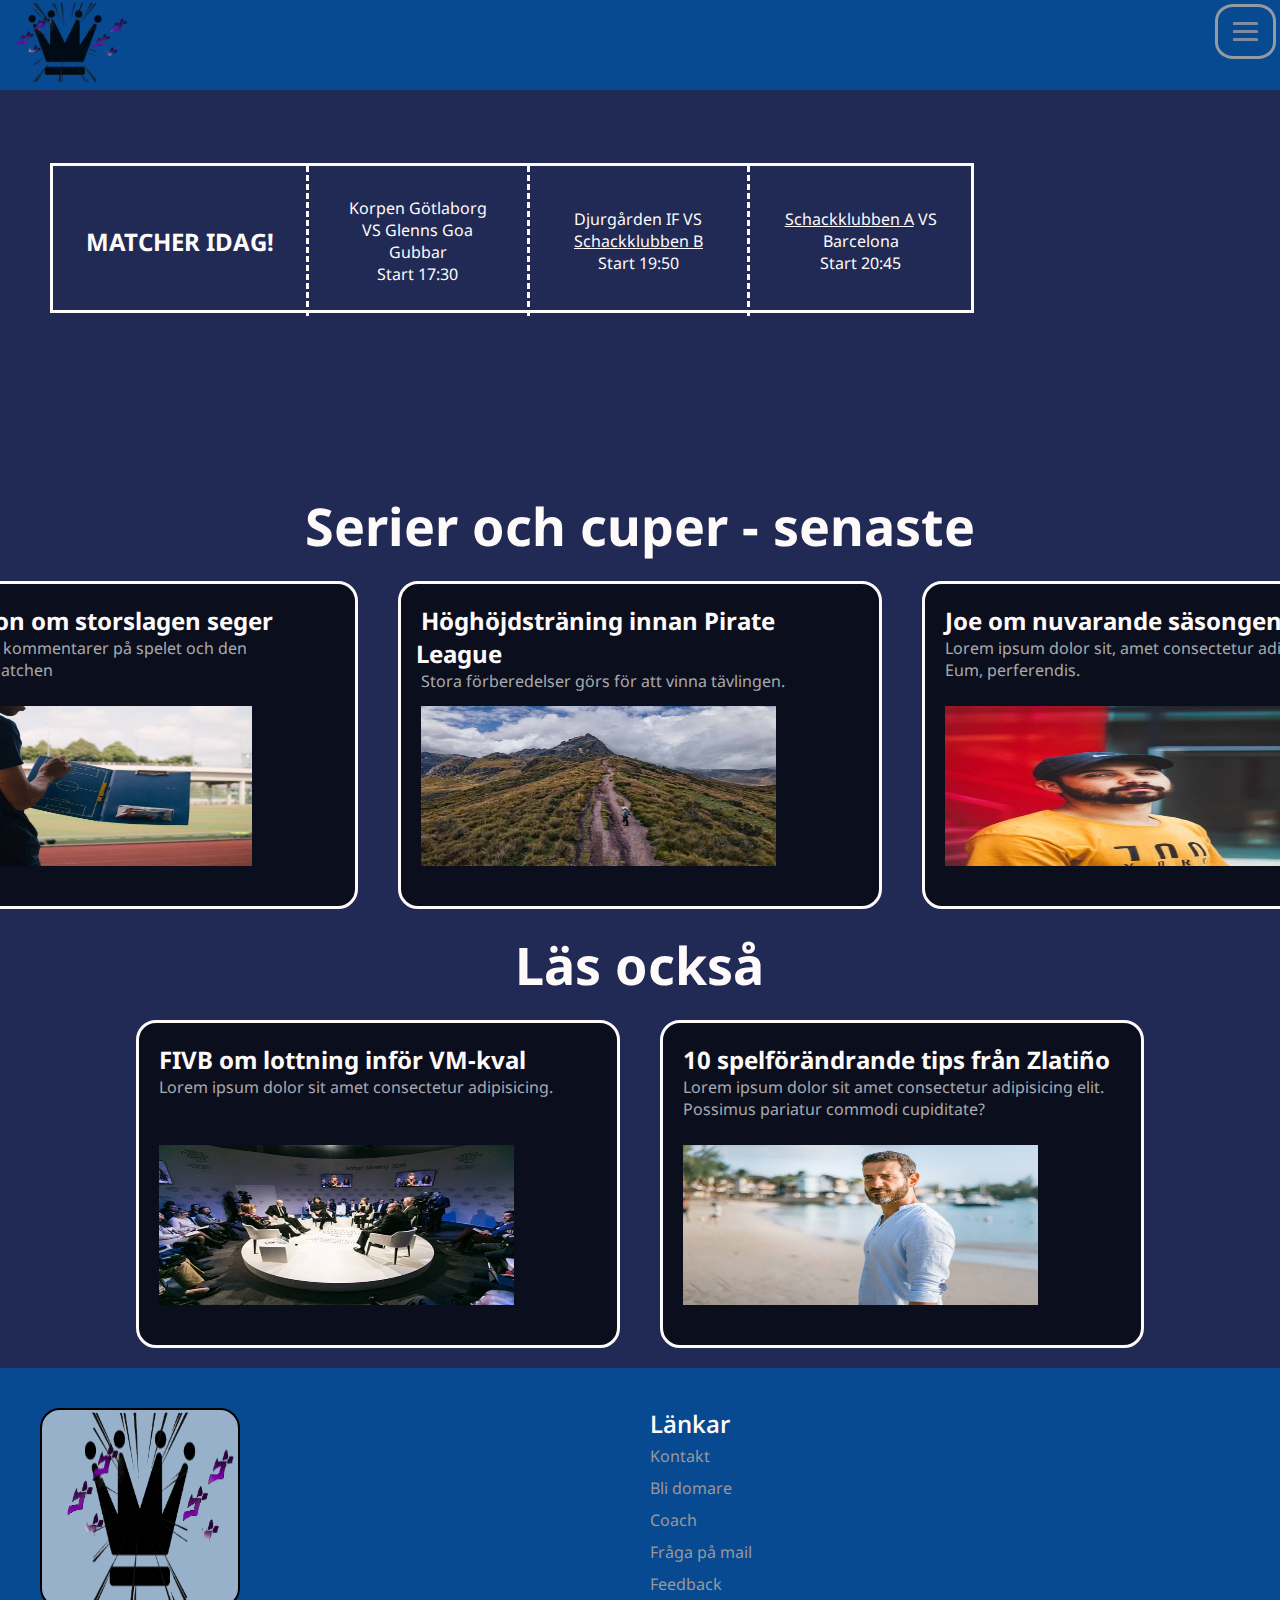
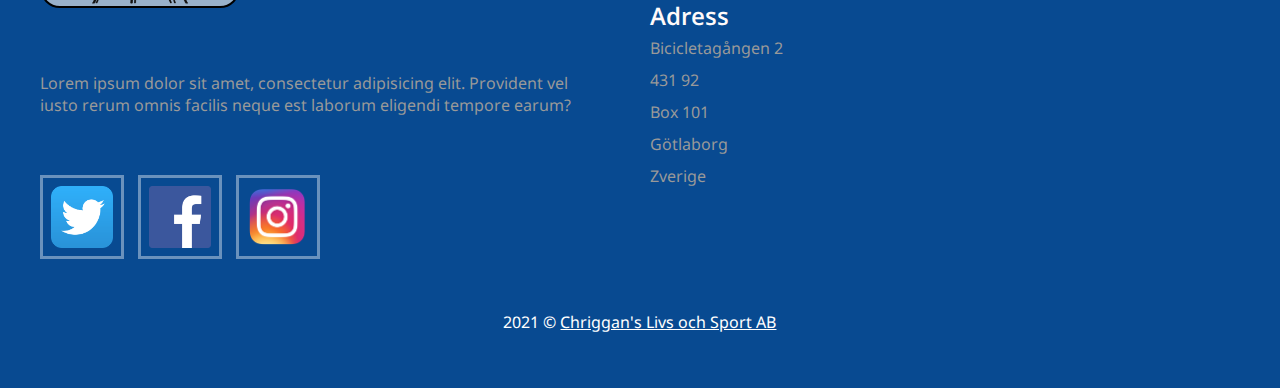
==== commit c7ecae17: "Semantiska ändringar i samtliga html filer efter validering. Ändringar i CSS efter validering" ====
--- a/index.html
+++ b/index.html
@@ -44,7 +44,7 @@
             <div class="div-splitter">
                 
                 <div class="livestatus">
-                    MATCHER IDAG
+                    <strong>MATCHER IDAG!</strong>
                 </div>
             
                 <div class="games" id="g1">
@@ -63,6 +63,8 @@
                 </div>
 
             </div>
+
+            
                 
 
         </main>
@@ -152,7 +154,7 @@
             </ul>
 
             <div class="footer-bottom">
-                <p>2021 &#169; <u>Chriggan's Livs och Sport AB</p></u>
+                <p>2021 &#169; <span class="underline">Chriggan's Livs och Sport AB</span></p>
             </div>
 
         </footer>
--- a/css/style.css
+++ b/css/style.css
@@ -59,6 +59,7 @@
     justify-content: center;
     text-align: center;
     font-size: 61px;
+    grid-area: ao;
 }
 
 .applybox{
@@ -79,7 +80,7 @@
 }
 
 section > .applybox {
-    font-size: 50px;
+    font-size: 40px;
 }
 
 #img1{
@@ -133,6 +134,16 @@
     margin: 10px;
 }
 
+#apply-here{
+    text-align: center;
+    font-size: 50px;
+}
+
+#apply-sec{
+    background-color: rgba(51, 51, 139, 0.596);
+    padding: 80px;
+}
+
 .description{
     border-style: dashed;
     font-size: 20px;
@@ -144,12 +155,16 @@
     list-style-type: decimal;
 }
 
+.description > h2{
+    font-size: 36px;
+}
+
 .gridwrapper-index{
     display: grid;
-    height: 1560px;
+    height: fit-content;
     width: 100%;
     grid-template-columns: 1fr 1fr 1fr;
-    grid-template-rows: 10vh 400px 900px 620px;
+    grid-template-rows: 10vh min-content min-content 620px;
     grid-template-areas: 
     "he nv nv"
     "mn mn mn"
@@ -160,12 +175,13 @@
 
 .gridwrapper-apply {
     display: grid;
-    height: 1660px;
+    height: fit-content;
     width: 100%;
     grid-template-columns: 1fr 1fr 1fr;
-    grid-template-rows: 10vh 3fr 620px;
+    grid-template-rows: 10vh min-content 1fr 0.25fr 620px;
     grid-template-areas: 
     "he nv nv"
+    "ao ao ao"
     "mn mn mn"
     "se se se"
     "fo fo fo"
@@ -461,7 +477,7 @@
 }
 
 #section-split > div.content-secondary-about > p:nth-child(8) > span > a:nth-child(1){
-    color: darkslategray;
+    color: springgreen;
 }
 
 #section-split > div.content-secondary-about > p:nth-child(8) > span > a:nth-child(1):hover{
@@ -478,7 +494,6 @@
 
 .footer-right{
     flex: 1 0;
-    flex: row wrap;
 }
 
 .footer-right > *{
@@ -488,12 +503,6 @@
 .footer-left{
     flex: 1 0px;
 }
-
-
-
-
-
-
 
 
 @media screen and (max-width: 768px) {
@@ -532,6 +541,11 @@
         ;
     }
 
+    .supporter-info img{
+        width: 50vw;
+        height: 33vw;
+    }
+
     .gridwrapper-merch {
         display: grid;
         height: 1780px;
@@ -570,9 +584,10 @@
         height: fit-content;
         width: 100%;
         grid-template-columns: 2fr 2fr;
-        grid-template-rows: 10vh min-content min-content 2fr;
+        grid-template-rows: 10vh min-content min-content min-content 2fr;
         grid-template-areas: 
         "he nv"
+        "ao ao"
         "mn mn"
         "se se"
         "fo fo"
@@ -591,16 +606,13 @@
         font-size: 12px;
     }
     
-
     .livestatus{
-        display: flex;
-        width: 128px;
-        height: 64px;
+        font-size: 14px;
     }
 
     .gridwrapper-about {
         display: grid;
-        height: 1300px;
+        height: fit-content;
         width: 100%;
         grid-template-columns: 1fr 3fr;
         grid-template-rows: 10vh 3fr 1fr;
@@ -628,13 +640,14 @@
     }
 
     .games{
-        display: block;
+        display: inline-block;
+
     }
 
     #section-split{
         display: grid;
         grid-template-columns: 1fr;
-        grid-template-rows: 1.5 3fr;
+        grid-template-rows: 1.5fr 3fr;
         grid-template-areas: 
         "cp"
         "cs"
@@ -679,6 +692,10 @@
         height: 150px;
     }
 
+    .content-secondary-about{
+        margin-top: -5px;
+    }
+
     .content-secondary-about img{
         width: 300px;
         height: 175px;
@@ -766,9 +783,9 @@
     border-style: solid;
     margin: 3em 50px;
     width: auto;
-    height: 106px;
-    grid-template-columns: 212px 1fr 1fr 1fr;
-    grid-template-rows: 106px;
+    height: 150px;
+    grid-template-columns: 20vw 1fr 1fr 1fr;
+    grid-template-rows: 150px;
     grid-template-areas: 
     "lv g1 g2 g3"
     ;
@@ -777,7 +794,7 @@
 
 .livestatus{
     display: flex;
-    font-size: 22px;
+    font-size: 24px;
     text-align: center;
     align-items: center;
     justify-content: center;
@@ -793,6 +810,7 @@
     align-items: center;
     justify-content: center;
     border-right-style: dashed;
+    padding: 30px;
 }
 
 #g1{
@@ -812,13 +830,12 @@
     display: grid;
     padding: 25px 0;
     width: 100%;
-    height: 800px;
+    height: 400px;
     grid-template-columns: 4fr 1fr;
-    grid-template-rows: 1fr 2fr 1fr 1fr;
+    grid-template-rows: 1fr 2fr;
     grid-template-areas: 
     "lv lv"
     "mn mn"
-    "st st"
     ;
 
 }
@@ -832,7 +849,6 @@
     padding: 20px;
     margin: 20px;
     align-items: center;
-    display: inline-block;
     border-radius: 20px;
 }
 
